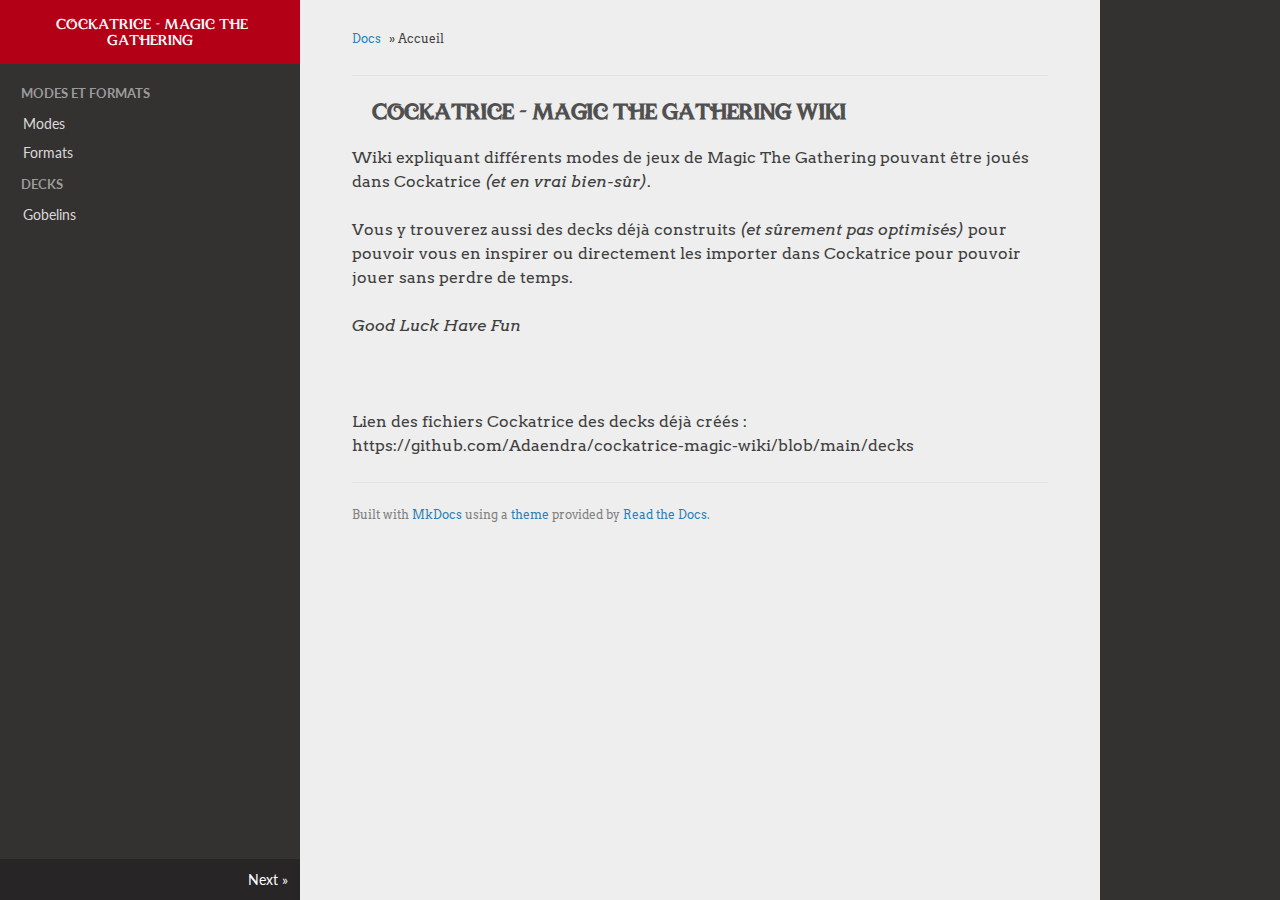
==== index.html @ 093a9f1b "Deployed bae38ba with MkDocs version: 1.1.2" ====
<!DOCTYPE html>
<!--[if IE 8]><html class="no-js lt-ie9" lang="en" > <![endif]-->
<!--[if gt IE 8]><!--> <html class="no-js" lang="en" > <!--<![endif]-->
<head>
  <meta charset="utf-8">
  <meta http-equiv="X-UA-Compatible" content="IE=edge">
  <meta name="viewport" content="width=device-width, initial-scale=1.0">
  <meta name="description" content="None">
  <meta name="author" content="Adaendra">
  
  <link rel="shortcut icon" href="img/favicon.ico">
  <title>Cockatrice - Magic The Gathering</title>
  <link href="https://fonts.googleapis.com/css2?family=Arvo:ital,wght@0,400;0,700;1,400;1,700&display=swap" rel="stylesheet">
  <link rel="stylesheet" href="https://fonts.googleapis.com/css?family=Lato:400,700|Roboto+Slab:400,700|Inconsolata:400,700" />

  <link rel="stylesheet" href="css/color_palette.css" />
  <link rel="stylesheet" href="css/fonts.css" />
  <link rel="stylesheet" href="css/theme.css" />
  <link rel="stylesheet" href="css/theme_extra.css" />
  <link rel="stylesheet" href="css/magic_theme.css" />
  <link rel="stylesheet" href="css/mtg-card.css" />
  
  <script>
    // Current page data
    var mkdocs_page_name = "Accueil";
    var mkdocs_page_input_path = "index.md";
    var mkdocs_page_url = null;
  </script>
  
  <script src="js/jquery-2.1.1.min.js" defer></script>
  <script src="js/modernizr-2.8.3.min.js" defer></script> 
  
</head>

<body class="wy-body-for-nav" role="document">

  <div class="wy-grid-for-nav">

    
    <nav data-toggle="wy-nav-shift" class="wy-nav-side stickynav">
    <div class="wy-side-scroll">
      <div class="wy-side-nav-search">
        <a href="." class="icon icon-home"> Cockatrice - Magic The Gathering</a>
      </div>

      <div class="wy-menu wy-menu-vertical" data-spy="affix" role="navigation" aria-label="main navigation">
                <p class="caption"><span class="caption-text">Modes et formats</span></p>
                <ul>
                    <li class="toctree-l1"><a class="reference internal" href="modes/">Modes</a>
                    </li>
                    <li class="toctree-l1"><a class="reference internal" href="formats/">Formats</a>
                    </li>
                </ul>
                <p class="caption"><span class="caption-text">Decks</span></p>
                <ul>
                    <li class="toctree-l1"><a class="reference internal" href="decks/gobelins/">Gobelins</a>
                    </li>
                </ul>
      </div>
    </div>
    </nav>

    <section data-toggle="wy-nav-shift" class="wy-nav-content-wrap">

      
      <nav class="wy-nav-top" role="navigation" aria-label="top navigation">
        <i data-toggle="wy-nav-top" class="fa fa-bars"></i>
        <a href=".">Cockatrice - Magic The Gathering</a>
      </nav>

      
      <div class="wy-nav-content">
        <div class="rst-content">
          <div class="navigation-bar" role="navigation" aria-label="breadcrumbs navigation">
  <ul class="wy-breadcrumbs">
    <li><a href=".">Docs</a> &raquo;</li>
    
      
    
    <li>Accueil</li>
    <li class="wy-breadcrumbs-aside">
      
    </li>
  </ul>
  
  <hr/>
</div>
          <div role="main">
            <div class="section" id="content-section-js">
              
                <script>

                  var l = `<h1 id="cockatrice-magic-the-gathering-wiki">Cockatrice - Magic The Gathering Wiki</h1>
<h2 id="cockatrice-magic-the-gathering-wiki_1">Cockatrice - Magic The Gathering Wiki</h2>
<p>Wiki expliquant différents modes de jeux de Magic The Gathering pouvant être joués 
 dans Cockatrice <em>(et en vrai bien-sûr)</em>.</p>
<p>Vous y trouverez aussi des decks déjà construits <em>(et sûrement pas optimisés)</em> pour 
 pouvoir vous en inspirer ou directement les importer dans Cockatrice pour pouvoir jouer 
 sans perdre de temps. </p>
<p><em>Good Luck Have Fun</em></p>
<p><br/></p>
<p>Lien des fichiers Cockatrice des decks déjà créés : https://github.com/Adaendra/cockatrice-magic-wiki/blob/main/decks</p>`.split('\n')
                  var jsonCard = false;
                  for(var i=0; i<l.length; i++) {
                    if (l[i] == '<blockquote>') {
                      jsonCard = true;
                    }
                    if (l[i] == '</blockquote>') {
                      jsonCard = false;
                    }
                    if (jsonCard) {
                      var newL = l[i].substr(3, l[i].length-3-4)
                      if (newL.startsWith('{') && newL.endsWith('}')) {
                        var jsonL = JSON.parse(newL);
                        l[i] = "";
                        if (jsonL.link != null && jsonL.link != undefined) {
                          l[i] = l[i] + "<a class='a-card' href='" + jsonL.link + "'>"
                        }

                        l[i] = l[i] + "<div class='mtg-card card-" + jsonL.color + "'>"

                        l[i] = l[i] + "<div class='mtg-card-top'>"
                        l[i] = l[i] + "<div class='mtg-card-quantity' title='Quantité'>" + jsonL.quantity + "</div>"
                        l[i] = l[i] + "<div class='mtg-card-titre' title='Nom de la carte'>" + jsonL.name + "</div>"
                        if (jsonL.mana != null && jsonL.mana != undefined) {
                          l[i] = l[i] + "<div class='mtg-card-mana' title='Mana'>"
                          for (var j = 0; j < jsonL.mana.length; j++) {
                            if (jsonL.mana[j].color == '') {
                              l[i] = l[i] + "<div class='mana-circle mana-any'>" + jsonL.mana[j].value + "</div>";
                            } else {
                              for (var k = 0; k < parseInt(jsonL.mana[j].value); k++) {
                                l[i] = l[i] + "<div class='mana-circle mana-" + jsonL.mana[j].color + "'></div>";
                              }
                            }
                          }
                          l[i] = l[i] + "</div>" // End Mana
                        }
                        l[i] = l[i] + "</div>" // End Top

                        l[i] = l[i] + "</div>"
                        if (jsonL.link != null && jsonL.link != undefined) {
                          l[i] = l[i] + "</a>"
                        }

                      }
                    }
                  }
                  var l2 = "";
                  for(var i=0; i<l.length; i++) {
                    if (l[i+1] != null && l[i+1] != undefined) {
                      l2 = l2 + l[i + 1]
                    }
                  }

                  document.getElementById('content-section-js').innerHTML = l2;
                </script>
                <!-- <h1 id="cockatrice-magic-the-gathering-wiki">Cockatrice - Magic The Gathering Wiki</h1>
<h2 id="cockatrice-magic-the-gathering-wiki_1">Cockatrice - Magic The Gathering Wiki</h2>
<p>Wiki expliquant différents modes de jeux de Magic The Gathering pouvant être joués 
 dans Cockatrice <em>(et en vrai bien-sûr)</em>.</p>
<p>Vous y trouverez aussi des decks déjà construits <em>(et sûrement pas optimisés)</em> pour 
 pouvoir vous en inspirer ou directement les importer dans Cockatrice pour pouvoir jouer 
 sans perdre de temps. </p>
<p><em>Good Luck Have Fun</em></p>
<p><br/></p>
<p>Lien des fichiers Cockatrice des decks déjà créés : https://github.com/Adaendra/cockatrice-magic-wiki/blob/main/decks</p> -->
              
            </div>
          </div>
          <footer>
  

  <hr/>

  <div role="contentinfo">
    <!-- Copyright etc -->
    
  </div>

  Built with <a href="https://www.mkdocs.org/">MkDocs</a> using a <a href="https://github.com/snide/sphinx_rtd_theme">theme</a> provided by <a href="https://readthedocs.org">Read the Docs</a>.
</footer>
      
        </div>
      </div>

    </section>

  </div>

  <div class="rst-versions" role="note" aria-label="versions">
    <span class="rst-current-version" data-toggle="rst-current-version">
      
      
      
        <span style="margin-left: 15px"><a href="modes/" style="color: #fcfcfc">Next &raquo;</a></span>
      
    </span>
</div>
    <script>var base_url = '.';</script>
    <script src="js/theme.js" defer></script>
      <script src="search/main.js" defer></script>
    <script defer>
        window.onload = function () {
            SphinxRtdTheme.Navigation.enable(false);
        };
    </script>

</body>
</html>

<!--
MkDocs version : 1.1.2
Build Date UTC : 2020-11-01 02:14:39.667144+00:00
-->
---- css/color_palette.css ----
:root {
    --black_mana: #343131;
    --black_mana-rgb: 52, 49, 49;
    --blue_mana: #3885d9;
    --blue_mana-rgb: 56, 133, 217;
    --green_mana: #00734b;
    --green_mana-rgb: 0, 115, 75;
    --red_mana: #b40017;
    --red_mana-rgb: 180, 0, 23;
    --white_mana: #f0eed1;
    --white_mana-rgb: 240, 238, 209;
    --colorless_mana: #bbbbbb;
    --colorless_mana-rgb: 187, 187, 187;
}
---- css/fonts.css ----
@font-face {
    font-family: 'MagicTheGathering';
    src: url("../fonts/magicthegathering/MAGIC.ttf") format("truetype");
    font-weight: normal;
    font-style: normal
}

@font-face {
    font-family: 'WizardWorldFont';
    src: url("../fonts/wizard-world-font/WizardWorldSimplified.ttf") format("truetype");
    font-weight: normal;
    font-style: normal
}
---- css/theme.css ----
/*
 * This file is copied from the upstream ReadTheDocs Sphinx
 * theme. To aid upgradability this file should *not* be edited.
 * modifications we need should be included in theme_extra.css.
 *
 * https://github.com/rtfd/sphinx_rtd_theme
 */

/* sphinx_rtd_theme version 0.4.1 | MIT license */
/* Built 20180727 10:07 */
* {
    -webkit-box-sizing: border-box;
    -moz-box-sizing: border-box;
    box-sizing: border-box
}

article, aside, details, figcaption, figure, footer, header, hgroup, nav, section {
    display: block
}

audio, canvas, video {
    display: inline-block;
    *display: inline;
    *zoom: 1
}

audio:not([controls]) {
    display: none
}

[hidden] {
    display: none
}

* {
    -webkit-box-sizing: border-box;
    -moz-box-sizing: border-box;
    box-sizing: border-box
}

html {
    font-size: 100%;
    -webkit-text-size-adjust: 100%;
    -ms-text-size-adjust: 100%
}

body {
    margin: 0
}

a:hover, a:active {
    outline: 0
}

abbr[title] {
    border-bottom: 1px dotted
}

b, strong {
    font-weight: bold
}

blockquote {
    margin: 0
}

dfn {
    font-style: italic
}

ins {
    background: #ff9;
    color: #000;
    text-decoration: none
}

mark {
    background: #ff0;
    color: #000;
    font-style: italic;
    font-weight: bold
}

pre, code, .rst-content tt, .rst-content code, kbd, samp {
    font-family: monospace, serif;
    _font-family: "courier new", monospace;
    font-size: 1em
}

pre {
    white-space: pre
}

q {
    quotes: none
}

q:before, q:after {
    content: "";
    content: none
}

small {
    font-size: 85%
}

sub, sup {
    font-size: 75%;
    line-height: 0;
    position: relative;
    vertical-align: baseline
}

sup {
    top: -0.5em
}

sub {
    bottom: -0.25em
}

ul, ol, dl {
    margin: 0;
    padding: 0;
    list-style: none;
    list-style-image: none
}

li {
    list-style: none
}

dd {
    margin: 0
}

img {
    border: 0;
    -ms-interpolation-mode: bicubic;
    vertical-align: middle;
    max-width: 100%
}

svg:not(:root) {
    overflow: hidden
}

figure {
    margin: 0
}

form {
    margin: 0
}

fieldset {
    border: 0;
    margin: 0;
    padding: 0
}

label {
    cursor: pointer
}

legend {
    border: 0;
    *margin-left: -7px;
    padding: 0;
    white-space: normal
}

button, input, select, textarea {
    font-size: 100%;
    margin: 0;
    vertical-align: baseline;
    *vertical-align: middle
}

button, input {
    line-height: normal
}

button, input[type="button"], input[type="reset"], input[type="submit"] {
    cursor: pointer;
    -webkit-appearance: button;
    *overflow: visible
}

button[disabled], input[disabled] {
    cursor: default
}

input[type="checkbox"], input[type="radio"] {
    box-sizing: border-box;
    padding: 0;
    *width: 13px;
    *height: 13px
}

input[type="search"] {
    -webkit-appearance: textfield;
    -moz-box-sizing: content-box;
    -webkit-box-sizing: content-box;
    box-sizing: content-box
}

input[type="search"]::-webkit-search-decoration, input[type="search"]::-webkit-search-cancel-button {
    -webkit-appearance: none
}

button::-moz-focus-inner, input::-moz-focus-inner {
    border: 0;
    padding: 0
}

textarea {
    overflow: auto;
    vertical-align: top;
    resize: vertical
}

table {
    border-collapse: collapse;
    border-spacing: 0
}

td {
    vertical-align: top
}

.chromeframe {
    margin: .2em 0;
    background: #ccc;
    color: #000;
    padding: .2em 0
}

.ir {
    display: block;
    border: 0;
    text-indent: -999em;
    overflow: hidden;
    background-color: transparent;
    background-repeat: no-repeat;
    text-align: left;
    direction: ltr;
    *line-height: 0
}

.ir br {
    display: none
}

.hidden {
    display: none !important;
    visibility: hidden
}

.visuallyhidden {
    border: 0;
    clip: rect(0 0 0 0);
    height: 1px;
    margin: -1px;
    overflow: hidden;
    padding: 0;
    position: absolute;
    width: 1px
}

.visuallyhidden.focusable:active, .visuallyhidden.focusable:focus {
    clip: auto;
    height: auto;
    margin: 0;
    overflow: visible;
    position: static;
    width: auto
}

.invisible {
    visibility: hidden
}

.relative {
    position: relative
}

big, small {
    font-size: 100%
}

@media print {
    html, body, section {
        background: none !important
    }

    * {
        box-shadow: none !important;
        text-shadow: none !important;
        filter: none !important;
        -ms-filter: none !important
    }

    a, a:visited {
        text-decoration: underline
    }

    .ir a:after, a[href^="javascript:"]:after, a[href^="#"]:after {
        content: ""
    }

    pre, blockquote {
        page-break-inside: avoid
    }

    thead {
        display: table-header-group
    }

    tr, img {
        page-break-inside: avoid
    }

    img {
        max-width: 100% !important
    }

    @page {
        margin: .5cm
    }

    p, h2, .rst-content .toctree-wrapper p.caption, h3 {
        orphans: 3;
        widows: 3
    }

    h2, .rst-content .toctree-wrapper p.caption, h3 {
        page-break-after: avoid
    }
}

.fa:before, .wy-menu-vertical li span.toctree-expand:before, .wy-menu-vertical li.on a span.toctree-expand:before, .wy-menu-vertical li.current > a span.toctree-expand:before, .rst-content .admonition-title:before, .rst-content h1 .headerlink:before, .rst-content h2 .headerlink:before, .rst-content h3 .headerlink:before, .rst-content h4 .headerlink:before, .rst-content h5 .headerlink:before, .rst-content h6 .headerlink:before, .rst-content dl dt .headerlink:before, .rst-content p.caption .headerlink:before, .rst-content table > caption .headerlink:before, .rst-content tt.download span:first-child:before, .rst-content code.download span:first-child:before, .icon:before, .wy-dropdown .caret:before, .wy-inline-validate.wy-inline-validate-success .wy-input-context:before, .wy-inline-validate.wy-inline-validate-danger .wy-input-context:before, .wy-inline-validate.wy-inline-validate-warning .wy-input-context:before, .wy-inline-validate.wy-inline-validate-info .wy-input-context:before, .wy-alert, .rst-content .note, .rst-content .attention, .rst-content .caution, .rst-content .danger, .rst-content .error, .rst-content .hint, .rst-content .important, .rst-content .tip, .rst-content .warning, .rst-content .seealso, .rst-content .admonition-todo, .rst-content .admonition, .btn, input[type="text"], input[type="password"], input[type="email"], input[type="url"], input[type="date"], input[type="month"], input[type="time"], input[type="datetime"], input[type="datetime-local"], input[type="week"], input[type="number"], input[type="search"], input[type="tel"], input[type="color"], select, textarea, .wy-menu-vertical li.on a, .wy-menu-vertical li.current > a, .wy-side-nav-search > a, .wy-side-nav-search .wy-dropdown > a, .wy-nav-top a {
    -webkit-font-smoothing: antialiased
}

.clearfix {
    *zoom: 1
}

.clearfix:before, .clearfix:after {
    display: table;
    content: ""
}

.clearfix:after {
    clear: both
}

/*!
  *  Font Awesome 4.7.0 by @davegandy - http://fontawesome.io - @fontawesome
  *  License - http://fontawesome.io/license (Font: SIL OFL 1.1, CSS: MIT License)
  */
@font-face {
    font-family: 'FontAwesome';
    src: url("../fonts/fontawesome-webfont.eot?v=4.7.0");
    src: url("../fonts/fontawesome-webfont.eot?#iefix&v=4.7.0") format("embedded-opentype"), url("../fonts/fontawesome-webfont.woff2?v=4.7.0") format("woff2"), url("../fonts/fontawesome-webfont.woff?v=4.7.0") format("woff"), url("../fonts/fontawesome-webfont.ttf?v=4.7.0") format("truetype"), url("../fonts/fontawesome-webfont.svg?v=4.7.0#fontawesomeregular") format("svg");
    font-weight: normal;
    font-style: normal
}

.fa, .wy-menu-vertical li span.toctree-expand, .wy-menu-vertical li.on a span.toctree-expand, .wy-menu-vertical li.current > a span.toctree-expand, .rst-content .admonition-title, .rst-content h1 .headerlink, .rst-content h2 .headerlink, .rst-content h3 .headerlink, .rst-content h4 .headerlink, .rst-content h5 .headerlink, .rst-content h6 .headerlink, .rst-content dl dt .headerlink, .rst-content p.caption .headerlink, .rst-content table > caption .headerlink, .rst-content tt.download span:first-child, .rst-content code.download span:first-child, .icon {
    display: inline-block;
    font: normal normal normal 14px/1 FontAwesome;
    font-size: inherit;
    text-rendering: auto;
    -webkit-font-smoothing: antialiased;
    -moz-osx-font-smoothing: grayscale
}

.fa-lg {
    font-size: 1.3333333333em;
    line-height: .75em;
    vertical-align: -15%
}

.fa-2x {
    font-size: 2em
}

.fa-3x {
    font-size: 3em
}

.fa-4x {
    font-size: 4em
}

.fa-5x {
    font-size: 5em
}

.fa-fw {
    width: 1.2857142857em;
    text-align: center
}

.fa-ul {
    padding-left: 0;
    margin-left: 2.1428571429em;
    list-style-type: none
}

.fa-ul > li {
    position: relative
}

.fa-li {
    position: absolute;
    left: -2.1428571429em;
    width: 2.1428571429em;
    top: .1428571429em;
    text-align: center
}

.fa-li.fa-lg {
    left: -1.8571428571em
}

.fa-border {
    padding: .2em .25em .15em;
    border: solid 0.08em #eee;
    border-radius: .1em
}

.fa-pull-left {
    float: left
}

.fa-pull-right {
    float: right
}

.fa.fa-pull-left, .wy-menu-vertical li span.fa-pull-left.toctree-expand, .wy-menu-vertical li.on a span.fa-pull-left.toctree-expand, .wy-menu-vertical li.current > a span.fa-pull-left.toctree-expand, .rst-content .fa-pull-left.admonition-title, .rst-content h1 .fa-pull-left.headerlink, .rst-content h2 .fa-pull-left.headerlink, .rst-content h3 .fa-pull-left.headerlink, .rst-content h4 .fa-pull-left.headerlink, .rst-content h5 .fa-pull-left.headerlink, .rst-content h6 .fa-pull-left.headerlink, .rst-content dl dt .fa-pull-left.headerlink, .rst-content p.caption .fa-pull-left.headerlink, .rst-content table > caption .fa-pull-left.headerlink, .rst-content tt.download span.fa-pull-left:first-child, .rst-content code.download span.fa-pull-left:first-child, .fa-pull-left.icon {
    margin-right: .3em
}

.fa.fa-pull-right, .wy-menu-vertical li span.fa-pull-right.toctree-expand, .wy-menu-vertical li.on a span.fa-pull-right.toctree-expand, .wy-menu-vertical li.current > a span.fa-pull-right.toctree-expand, .rst-content .fa-pull-right.admonition-title, .rst-content h1 .fa-pull-right.headerlink, .rst-content h2 .fa-pull-right.headerlink, .rst-content h3 .fa-pull-right.headerlink, .rst-content h4 .fa-pull-right.headerlink, .rst-content h5 .fa-pull-right.headerlink, .rst-content h6 .fa-pull-right.headerlink, .rst-content dl dt .fa-pull-right.headerlink, .rst-content p.caption .fa-pull-right.headerlink, .rst-content table > caption .fa-pull-right.headerlink, .rst-content tt.download span.fa-pull-right:first-child, .rst-content code.download span.fa-pull-right:first-child, .fa-pull-right.icon {
    margin-left: .3em
}

.pull-right {
    float: right
}

.pull-left {
    float: left
}

.fa.pull-left, .wy-menu-vertical li span.pull-left.toctree-expand, .wy-menu-vertical li.on a span.pull-left.toctree-expand, .wy-menu-vertical li.current > a span.pull-left.toctree-expand, .rst-content .pull-left.admonition-title, .rst-content h1 .pull-left.headerlink, .rst-content h2 .pull-left.headerlink, .rst-content h3 .pull-left.headerlink, .rst-content h4 .pull-left.headerlink, .rst-content h5 .pull-left.headerlink, .rst-content h6 .pull-left.headerlink, .rst-content dl dt .pull-left.headerlink, .rst-content p.caption .pull-left.headerlink, .rst-content table > caption .pull-left.headerlink, .rst-content tt.download span.pull-left:first-child, .rst-content code.download span.pull-left:first-child, .pull-left.icon {
    margin-right: .3em
}

.fa.pull-right, .wy-menu-vertical li span.pull-right.toctree-expand, .wy-menu-vertical li.on a span.pull-right.toctree-expand, .wy-menu-vertical li.current > a span.pull-right.toctree-expand, .rst-content .pull-right.admonition-title, .rst-content h1 .pull-right.headerlink, .rst-content h2 .pull-right.headerlink, .rst-content h3 .pull-right.headerlink, .rst-content h4 .pull-right.headerlink, .rst-content h5 .pull-right.headerlink, .rst-content h6 .pull-right.headerlink, .rst-content dl dt .pull-right.headerlink, .rst-content p.caption .pull-right.headerlink, .rst-content table > caption .pull-right.headerlink, .rst-content tt.download span.pull-right:first-child, .rst-content code.download span.pull-right:first-child, .pull-right.icon {
    margin-left: .3em
}

.fa-spin {
    -webkit-animation: fa-spin 2s infinite linear;
    animation: fa-spin 2s infinite linear
}

.fa-pulse {
    -webkit-animation: fa-spin 1s infinite steps(8);
    animation: fa-spin 1s infinite steps(8)
}

@-webkit-keyframes fa-spin {
    0% {
        -webkit-transform: rotate(0deg);
        transform: rotate(0deg)
    }
    100% {
        -webkit-transform: rotate(359deg);
        transform: rotate(359deg)
    }
}

@keyframes fa-spin {
    0% {
        -webkit-transform: rotate(0deg);
        transform: rotate(0deg)
    }
    100% {
        -webkit-transform: rotate(359deg);
        transform: rotate(359deg)
    }
}

.fa-rotate-90 {
    -ms-filter: "progid:DXImageTransform.Microsoft.BasicImage(rotation=1)";
    -webkit-transform: rotate(90deg);
    -ms-transform: rotate(90deg);
    transform: rotate(90deg)
}

.fa-rotate-180 {
    -ms-filter: "progid:DXImageTransform.Microsoft.BasicImage(rotation=2)";
    -webkit-transform: rotate(180deg);
    -ms-transform: rotate(180deg);
    transform: rotate(180deg)
}

.fa-rotate-270 {
    -ms-filter: "progid:DXImageTransform.Microsoft.BasicImage(rotation=3)";
    -webkit-transform: rotate(270deg);
    -ms-transform: rotate(270deg);
    transform: rotate(270deg)
}

.fa-flip-horizontal {
    -ms-filter: "progid:DXImageTransform.Microsoft.BasicImage(rotation=0, mirror=1)";
    -webkit-transform: scale(-1, 1);
    -ms-transform: scale(-1, 1);
    transform: scale(-1, 1)
}

.fa-flip-vertical {
    -ms-filter: "progid:DXImageTransform.Microsoft.BasicImage(rotation=2, mirror=1)";
    -webkit-transform: scale(1, -1);
    -ms-transform: scale(1, -1);
    transform: scale(1, -1)
}

:root .fa-rotate-90, :root .fa-rotate-180, :root .fa-rotate-270, :root .fa-flip-horizontal, :root .fa-flip-vertical {
    filter: none
}

.fa-stack {
    position: relative;
    display: inline-block;
    width: 2em;
    height: 2em;
    line-height: 2em;
    vertical-align: middle
}

.fa-stack-1x, .fa-stack-2x {
    position: absolute;
    left: 0;
    width: 100%;
    text-align: center
}

.fa-stack-1x {
    line-height: inherit
}

.fa-stack-2x {
    font-size: 2em
}

.fa-inverse {
    color: #fff
}

.fa-glass:before {
    content: ""
}

.fa-music:before {
    content: ""
}

.fa-search:before, .icon-search:before {
    content: ""
}

.fa-envelope-o:before {
    content: ""
}

.fa-heart:before {
    content: ""
}

.fa-star:before {
    content: ""
}

.fa-star-o:before {
    content: ""
}

.fa-user:before {
    content: ""
}

.fa-film:before {
    content: ""
}

.fa-th-large:before {
    content: ""
}

.fa-th:before {
    content: ""
}

.fa-th-list:before {
    content: ""
}

.fa-check:before {
    content: ""
}

.fa-remove:before, .fa-close:before, .fa-times:before {
    content: ""
}

.fa-search-plus:before {
    content: ""
}

.fa-search-minus:before {
    content: ""
}

.fa-power-off:before {
    content: ""
}

.fa-signal:before {
    content: ""
}

.fa-gear:before, .fa-cog:before {
    content: ""
}

.fa-trash-o:before {
    content: ""
}

.fa-home:before, .icon-home:before {
    content: ""
}

.fa-file-o:before {
    content: ""
}

.fa-clock-o:before {
    content: ""
}

.fa-road:before {
    content: ""
}

.fa-download:before, .rst-content tt.download span:first-child:before, .rst-content code.download span:first-child:before {
    content: ""
}

.fa-arrow-circle-o-down:before {
    content: ""
}

.fa-arrow-circle-o-up:before {
    content: ""
}

.fa-inbox:before {
    content: ""
}

.fa-play-circle-o:before {
    content: ""
}

.fa-rotate-right:before, .fa-repeat:before {
    content: ""
}

.fa-refresh:before {
    content: ""
}

.fa-list-alt:before {
    content: ""
}

.fa-lock:before {
    content: ""
}

.fa-flag:before {
    content: ""
}

.fa-headphones:before {
    content: ""
}

.fa-volume-off:before {
    content: ""
}

.fa-volume-down:before {
    content: ""
}

.fa-volume-up:before {
    content: ""
}

.fa-qrcode:before {
    content: ""
}

.fa-barcode:before {
    content: ""
}

.fa-tag:before {
    content: ""
}

.fa-tags:before {
    content: ""
}

.fa-book:before, .icon-book:before {
    content: ""
}

.fa-bookmark:before {
    content: ""
}

.fa-print:before {
    content: ""
}

.fa-camera:before {
    content: ""
}

.fa-font:before {
    content: ""
}

.fa-bold:before {
    content: ""
}

.fa-italic:before {
    content: ""
}

.fa-text-height:before {
    content: ""
}

.fa-text-width:before {
    content: ""
}

.fa-align-left:before {
    content: ""
}

.fa-align-center:before {
    content: ""
}

.fa-align-right:before {
    content: ""
}

.fa-align-justify:before {
    content: ""
}

.fa-list:before {
    content: ""
}

.fa-dedent:before, .fa-outdent:before {
    content: ""
}

.fa-indent:before {
    content: ""
}

.fa-video-camera:before {
    content: ""
}

.fa-photo:before, .fa-image:before, .fa-picture-o:before {
    content: ""
}

.fa-pencil:before {
    content: ""
}

.fa-map-marker:before {
    content: ""
}

.fa-adjust:before {
    content: ""
}

.fa-tint:before {
    content: ""
}

.fa-edit:before, .fa-pencil-square-o:before {
    content: ""
}

.fa-share-square-o:before {
    content: ""
}

.fa-check-square-o:before {
    content: ""
}

.fa-arrows:before {
    content: ""
}

.fa-step-backward:before {
    content: ""
}

.fa-fast-backward:before {
    content: ""
}

.fa-backward:before {
    content: ""
}

.fa-play:before {
    content: ""
}

.fa-pause:before {
    content: ""
}

.fa-stop:before {
    content: ""
}

.fa-forward:before {
    content: ""
}

.fa-fast-forward:before {
    content: ""
}

.fa-step-forward:before {
    content: ""
}

.fa-eject:before {
    content: ""
}

.fa-chevron-left:before {
    content: ""
}

.fa-chevron-right:before {
    content: ""
}

.fa-plus-circle:before {
    content: ""
}

.fa-minus-circle:before {
    content: ""
}

.fa-times-circle:before, .wy-inline-validate.wy-inline-validate-danger .wy-input-context:before {
    content: ""
}

.fa-check-circle:before, .wy-inline-validate.wy-inline-validate-success .wy-input-context:before {
    content: ""
}

.fa-question-circle:before {
    content: ""
}

.fa-info-circle:before {
    content: ""
}

.fa-crosshairs:before {
    content: ""
}

.fa-times-circle-o:before {
    content: ""
}

.fa-check-circle-o:before {
    content: ""
}

.fa-ban:before {
    content: ""
}

.fa-arrow-left:before {
    content: ""
}

.fa-arrow-right:before {
    content: ""
}

.fa-arrow-up:before {
    content: ""
}

.fa-arrow-down:before {
    content: ""
}

.fa-mail-forward:before, .fa-share:before {
    content: ""
}

.fa-expand:before {
    content: ""
}

.fa-compress:before {
    content: ""
}

.fa-plus:before {
    content: ""
}

.fa-minus:before {
    content: ""
}

.fa-asterisk:before {
    content: ""
}

.fa-exclamation-circle:before, .wy-inline-validate.wy-inline-validate-warning .wy-input-context:before, .wy-inline-validate.wy-inline-validate-info .wy-input-context:before, .rst-content .admonition-title:before {
    content: ""
}

.fa-gift:before {
    content: ""
}

.fa-leaf:before {
    content: ""
}

.fa-fire:before, .icon-fire:before {
    content: ""
}

.fa-eye:before {
    content: ""
}

.fa-eye-slash:before {
    content: ""
}

.fa-warning:before, .fa-exclamation-triangle:before {
    content: ""
}

.fa-plane:before {
    content: ""
}

.fa-calendar:before {
    content: ""
}

.fa-random:before {
    content: ""
}

.fa-comment:before {
    content: ""
}

.fa-magnet:before {
    content: ""
}

.fa-chevron-up:before {
    content: ""
}

.fa-chevron-down:before {
    content: ""
}

.fa-retweet:before {
    content: ""
}

.fa-shopping-cart:before {
    content: ""
}

.fa-folder:before {
    content: ""
}

.fa-folder-open:before {
    content: ""
}

.fa-arrows-v:before {
    content: ""
}

.fa-arrows-h:before {
    content: ""
}

.fa-bar-chart-o:before, .fa-bar-chart:before {
    content: ""
}

.fa-twitter-square:before {
    content: ""
}

.fa-facebook-square:before {
    content: ""
}

.fa-camera-retro:before {
    content: ""
}

.fa-key:before {
    content: ""
}

.fa-gears:before, .fa-cogs:before {
    content: ""
}

.fa-comments:before {
    content: ""
}

.fa-thumbs-o-up:before {
    content: ""
}

.fa-thumbs-o-down:before {
    content: ""
}

.fa-star-half:before {
    content: ""
}

.fa-heart-o:before {
    content: ""
}

.fa-sign-out:before {
    content: ""
}

.fa-linkedin-square:before {
    content: ""
}

.fa-thumb-tack:before {
    content: ""
}

.fa-external-link:before {
    content: ""
}

.fa-sign-in:before {
    content: ""
}

.fa-trophy:before {
    content: ""
}

.fa-github-square:before {
    content: ""
}

.fa-upload:before {
    content: ""
}

.fa-lemon-o:before {
    content: ""
}

.fa-phone:before {
    content: ""
}

.fa-square-o:before {
    content: ""
}

.fa-bookmark-o:before {
    content: ""
}

.fa-phone-square:before {
    content: ""
}

.fa-twitter:before {
    content: ""
}

.fa-facebook-f:before, .fa-facebook:before {
    content: ""
}

.fa-github:before, .icon-github:before {
    content: ""
}

.fa-unlock:before {
    content: ""
}

.fa-credit-card:before {
    content: ""
}

.fa-feed:before, .fa-rss:before {
    content: ""
}

.fa-hdd-o:before {
    content: ""
}

.fa-bullhorn:before {
    content: ""
}

.fa-bell:before {
    content: ""
}

.fa-certificate:before {
    content: ""
}

.fa-hand-o-right:before {
    content: ""
}

.fa-hand-o-left:before {
    content: ""
}

.fa-hand-o-up:before {
    content: ""
}

.fa-hand-o-down:before {
    content: ""
}

.fa-arrow-circle-left:before, .icon-circle-arrow-left:before {
    content: ""
}

.fa-arrow-circle-right:before, .icon-circle-arrow-right:before {
    content: ""
}

.fa-arrow-circle-up:before {
    content: ""
}

.fa-arrow-circle-down:before {
    content: ""
}

.fa-globe:before {
    content: ""
}

.fa-wrench:before {
    content: ""
}

.fa-tasks:before {
    content: ""
}

.fa-filter:before {
    content: ""
}

.fa-briefcase:before {
    content: ""
}

.fa-arrows-alt:before {
    content: ""
}

.fa-group:before, .fa-users:before {
    content: ""
}

.fa-chain:before, .fa-link:before, .icon-link:before {
    content: ""
}

.fa-cloud:before {
    content: ""
}

.fa-flask:before {
    content: ""
}

.fa-cut:before, .fa-scissors:before {
    content: ""
}

.fa-copy:before, .fa-files-o:before {
    content: ""
}

.fa-paperclip:before {
    content: ""
}

.fa-save:before, .fa-floppy-o:before {
    content: ""
}

.fa-square:before {
    content: ""
}

.fa-navicon:before, .fa-reorder:before, .fa-bars:before {
    content: ""
}

.fa-list-ul:before {
    content: ""
}

.fa-list-ol:before {
    content: ""
}

.fa-strikethrough:before {
    content: ""
}

.fa-underline:before {
    content: ""
}

.fa-table:before {
    content: ""
}

.fa-magic:before {
    content: ""
}

.fa-truck:before {
    content: ""
}

.fa-pinterest:before {
    content: ""
}

.fa-pinterest-square:before {
    content: ""
}

.fa-google-plus-square:before {
    content: ""
}

.fa-google-plus:before {
    content: ""
}

.fa-money:before {
    content: ""
}

.fa-caret-down:before, .wy-dropdown .caret:before, .icon-caret-down:before {
    content: ""
}

.fa-caret-up:before {
    content: ""
}

.fa-caret-left:before {
    content: ""
}

.fa-caret-right:before {
    content: ""
}

.fa-columns:before {
    content: ""
}

.fa-unsorted:before, .fa-sort:before {
    content: ""
}

.fa-sort-down:before, .fa-sort-desc:before {
    content: ""
}

.fa-sort-up:before, .fa-sort-asc:before {
    content: ""
}

.fa-envelope:before {
    content: ""
}

.fa-linkedin:before {
    content: ""
}

.fa-rotate-left:before, .fa-undo:before {
    content: ""
}

.fa-legal:before, .fa-gavel:before {
    content: ""
}

.fa-dashboard:before, .fa-tachometer:before {
    content: ""
}

.fa-comment-o:before {
    content: ""
}

.fa-comments-o:before {
    content: ""
}

.fa-flash:before, .fa-bolt:before {
    content: ""
}

.fa-sitemap:before {
    content: ""
}

.fa-umbrella:before {
    content: ""
}

.fa-paste:before, .fa-clipboard:before {
    content: ""
}

.fa-lightbulb-o:before {
    content: ""
}

.fa-exchange:before {
    content: ""
}

.fa-cloud-download:before {
    content: ""
}

.fa-cloud-upload:before {
    content: ""
}

.fa-user-md:before {
    content: ""
}

.fa-stethoscope:before {
    content: ""
}

.fa-suitcase:before {
    content: ""
}

.fa-bell-o:before {
    content: ""
}

.fa-coffee:before {
    content: ""
}

.fa-cutlery:before {
    content: ""
}

.fa-file-text-o:before {
    content: ""
}

.fa-building-o:before {
    content: ""
}

.fa-hospital-o:before {
    content: ""
}

.fa-ambulance:before {
    content: ""
}

.fa-medkit:before {
    content: ""
}

.fa-fighter-jet:before {
    content: ""
}

.fa-beer:before {
    content: ""
}

.fa-h-square:before {
    content: ""
}

.fa-plus-square:before {
    content: ""
}

.fa-angle-double-left:before {
    content: ""
}

.fa-angle-double-right:before {
    content: ""
}

.fa-angle-double-up:before {
    content: ""
}

.fa-angle-double-down:before {
    content: ""
}

.fa-angle-left:before {
    content: ""
}

.fa-angle-right:before {
    content: ""
}

.fa-angle-up:before {
    content: ""
}

.fa-angle-down:before {
    content: ""
}

.fa-desktop:before {
    content: ""
}

.fa-laptop:before {
    content: ""
}

.fa-tablet:before {
    content: ""
}

.fa-mobile-phone:before, .fa-mobile:before {
    content: ""
}

.fa-circle-o:before {
    content: ""
}

.fa-quote-left:before {
    content: ""
}

.fa-quote-right:before {
    content: ""
}

.fa-spinner:before {
    content: ""
}

.fa-circle:before {
    content: ""
}

.fa-mail-reply:before, .fa-reply:before {
    content: ""
}

.fa-github-alt:before {
    content: ""
}

.fa-folder-o:before {
    content: ""
}

.fa-folder-open-o:before {
    content: ""
}

.fa-smile-o:before {
    content: ""
}

.fa-frown-o:before {
    content: ""
}

.fa-meh-o:before {
    content: ""
}

.fa-gamepad:before {
    content: ""
}

.fa-keyboard-o:before {
    content: ""
}

.fa-flag-o:before {
    content: ""
}

.fa-flag-checkered:before {
    content: ""
}

.fa-terminal:before {
    content: ""
}

.fa-code:before {
    content: ""
}

.fa-mail-reply-all:before, .fa-reply-all:before {
    content: ""
}

.fa-star-half-empty:before, .fa-star-half-full:before, .fa-star-half-o:before {
    content: ""
}

.fa-location-arrow:before {
    content: ""
}

.fa-crop:before {
    content: ""
}

.fa-code-fork:before {
    content: ""
}

.fa-unlink:before, .fa-chain-broken:before {
    content: ""
}

.fa-question:before {
    content: ""
}

.fa-info:before {
    content: ""
}

.fa-exclamation:before {
    content: ""
}

.fa-superscript:before {
    content: ""
}

.fa-subscript:before {
    content: ""
}

.fa-eraser:before {
    content: ""
}

.fa-puzzle-piece:before {
    content: ""
}

.fa-microphone:before {
    content: ""
}

.fa-microphone-slash:before {
    content: ""
}

.fa-shield:before {
    content: ""
}

.fa-calendar-o:before {
    content: ""
}

.fa-fire-extinguisher:before {
    content: ""
}

.fa-rocket:before {
    content: ""
}

.fa-maxcdn:before {
    content: ""
}

.fa-chevron-circle-left:before {
    content: ""
}

.fa-chevron-circle-right:before {
    content: ""
}

.fa-chevron-circle-up:before {
    content: ""
}

.fa-chevron-circle-down:before {
    content: ""
}

.fa-html5:before {
    content: ""
}

.fa-css3:before {
    content: ""
}

.fa-anchor:before {
    content: ""
}

.fa-unlock-alt:before {
    content: ""
}

.fa-bullseye:before {
    content: ""
}

.fa-ellipsis-h:before {
    content: ""
}

.fa-ellipsis-v:before {
    content: ""
}

.fa-rss-square:before {
    content: ""
}

.fa-play-circle:before {
    content: ""
}

.fa-ticket:before {
    content: ""
}

.fa-minus-square:before {
    content: ""
}

.fa-minus-square-o:before, .wy-menu-vertical li.on a span.toctree-expand:before, .wy-menu-vertical li.current > a span.toctree-expand:before {
    content: ""
}

.fa-level-up:before {
    content: ""
}

.fa-level-down:before {
    content: ""
}

.fa-check-square:before {
    content: ""
}

.fa-pencil-square:before {
    content: ""
}

.fa-external-link-square:before {
    content: ""
}

.fa-share-square:before {
    content: ""
}

.fa-compass:before {
    content: ""
}

.fa-toggle-down:before, .fa-caret-square-o-down:before {
    content: ""
}

.fa-toggle-up:before, .fa-caret-square-o-up:before {
    content: ""
}

.fa-toggle-right:before, .fa-caret-square-o-right:before {
    content: ""
}

.fa-euro:before, .fa-eur:before {
    content: ""
}

.fa-gbp:before {
    content: ""
}

.fa-dollar:before, .fa-usd:before {
    content: ""
}

.fa-rupee:before, .fa-inr:before {
    content: ""
}

.fa-cny:before, .fa-rmb:before, .fa-yen:before, .fa-jpy:before {
    content: ""
}

.fa-ruble:before, .fa-rouble:before, .fa-rub:before {
    content: ""
}

.fa-won:before, .fa-krw:before {
    content: ""
}

.fa-bitcoin:before, .fa-btc:before {
    content: ""
}

.fa-file:before {
    content: ""
}

.fa-file-text:before {
    content: ""
}

.fa-sort-alpha-asc:before {
    content: ""
}

.fa-sort-alpha-desc:before {
    content: ""
}

.fa-sort-amount-asc:before {
    content: ""
}

.fa-sort-amount-desc:before {
    content: ""
}

.fa-sort-numeric-asc:before {
    content: ""
}

.fa-sort-numeric-desc:before {
    content: ""
}

.fa-thumbs-up:before {
    content: ""
}

.fa-thumbs-down:before {
    content: ""
}

.fa-youtube-square:before {
    content: ""
}

.fa-youtube:before {
    content: ""
}

.fa-xing:before {
    content: ""
}

.fa-xing-square:before {
    content: ""
}

.fa-youtube-play:before {
    content: ""
}

.fa-dropbox:before {
    content: ""
}

.fa-stack-overflow:before {
    content: ""
}

.fa-instagram:before {
    content: ""
}

.fa-flickr:before {
    content: ""
}

.fa-adn:before {
    content: ""
}

.fa-bitbucket:before, .icon-bitbucket:before {
    content: ""
}

.fa-bitbucket-square:before {
    content: ""
}

.fa-tumblr:before {
    content: ""
}

.fa-tumblr-square:before {
    content: ""
}

.fa-long-arrow-down:before {
    content: ""
}

.fa-long-arrow-up:before {
    content: ""
}

.fa-long-arrow-left:before {
    content: ""
}

.fa-long-arrow-right:before {
    content: ""
}

.fa-apple:before {
    content: ""
}

.fa-windows:before {
    content: ""
}

.fa-android:before {
    content: ""
}

.fa-linux:before {
    content: ""
}

.fa-dribbble:before {
    content: ""
}

.fa-skype:before {
    content: ""
}

.fa-foursquare:before {
    content: ""
}

.fa-trello:before {
    content: ""
}

.fa-female:before {
    content: ""
}

.fa-male:before {
    content: ""
}

.fa-gittip:before, .fa-gratipay:before {
    content: ""
}

.fa-sun-o:before {
    content: ""
}

.fa-moon-o:before {
    content: ""
}

.fa-archive:before {
    content: ""
}

.fa-bug:before {
    content: ""
}

.fa-vk:before {
    content: ""
}

.fa-weibo:before {
    content: ""
}

.fa-renren:before {
    content: ""
}

.fa-pagelines:before {
    content: ""
}

.fa-stack-exchange:before {
    content: ""
}

.fa-arrow-circle-o-right:before {
    content: ""
}

.fa-arrow-circle-o-left:before {
    content: ""
}

.fa-toggle-left:before, .fa-caret-square-o-left:before {
    content: ""
}

.fa-dot-circle-o:before {
    content: ""
}

.fa-wheelchair:before {
    content: ""
}

.fa-vimeo-square:before {
    content: ""
}

.fa-turkish-lira:before, .fa-try:before {
    content: ""
}

.fa-plus-square-o:before, .wy-menu-vertical li span.toctree-expand:before {
    content: ""
}

.fa-space-shuttle:before {
    content: ""
}

.fa-slack:before {
    content: ""
}

.fa-envelope-square:before {
    content: ""
}

.fa-wordpress:before {
    content: ""
}

.fa-openid:before {
    content: ""
}

.fa-institution:before, .fa-bank:before, .fa-university:before {
    content: ""
}

.fa-mortar-board:before, .fa-graduation-cap:before {
    content: ""
}

.fa-yahoo:before {
    content: ""
}

.fa-google:before {
    content: ""
}

.fa-reddit:before {
    content: ""
}

.fa-reddit-square:before {
    content: ""
}

.fa-stumbleupon-circle:before {
    content: ""
}

.fa-stumbleupon:before {
    content: ""
}

.fa-delicious:before {
    content: ""
}

.fa-digg:before {
    content: ""
}

.fa-pied-piper-pp:before {
    content: ""
}

.fa-pied-piper-alt:before {
    content: ""
}

.fa-drupal:before {
    content: ""
}

.fa-joomla:before {
    content: ""
}

.fa-language:before {
    content: ""
}

.fa-fax:before {
    content: ""
}

.fa-building:before {
    content: ""
}

.fa-child:before {
    content: ""
}

.fa-paw:before {
    content: ""
}

.fa-spoon:before {
    content: ""
}

.fa-cube:before {
    content: ""
}

.fa-cubes:before {
    content: ""
}

.fa-behance:before {
    content: ""
}

.fa-behance-square:before {
    content: ""
}

.fa-steam:before {
    content: ""
}

.fa-steam-square:before {
    content: ""
}

.fa-recycle:before {
    content: ""
}

.fa-automobile:before, .fa-car:before {
    content: ""
}

.fa-cab:before, .fa-taxi:before {
    content: ""
}

.fa-tree:before {
    content: ""
}

.fa-spotify:before {
    content: ""
}

.fa-deviantart:before {
    content: ""
}

.fa-soundcloud:before {
    content: ""
}

.fa-database:before {
    content: ""
}

.fa-file-pdf-o:before {
    content: ""
}

.fa-file-word-o:before {
    content: ""
}

.fa-file-excel-o:before {
    content: ""
}

.fa-file-powerpoint-o:before {
    content: ""
}

.fa-file-photo-o:before, .fa-file-picture-o:before, .fa-file-image-o:before {
    content: ""
}

.fa-file-zip-o:before, .fa-file-archive-o:before {
    content: ""
}

.fa-file-sound-o:before, .fa-file-audio-o:before {
    content: ""
}

.fa-file-movie-o:before, .fa-file-video-o:before {
    content: ""
}

.fa-file-code-o:before {
    content: ""
}

.fa-vine:before {
    content: ""
}

.fa-codepen:before {
    content: ""
}

.fa-jsfiddle:before {
    content: ""
}

.fa-life-bouy:before, .fa-life-buoy:before, .fa-life-saver:before, .fa-support:before, .fa-life-ring:before {
    content: ""
}

.fa-circle-o-notch:before {
    content: ""
}

.fa-ra:before, .fa-resistance:before, .fa-rebel:before {
    content: ""
}

.fa-ge:before, .fa-empire:before {
    content: ""
}

.fa-git-square:before {
    content: ""
}

.fa-git:before {
    content: ""
}

.fa-y-combinator-square:before, .fa-yc-square:before, .fa-hacker-news:before {
    content: ""
}

.fa-tencent-weibo:before {
    content: ""
}

.fa-qq:before {
    content: ""
}

.fa-wechat:before, .fa-weixin:before {
    content: ""
}

.fa-send:before, .fa-paper-plane:before {
    content: ""
}

.fa-send-o:before, .fa-paper-plane-o:before {
    content: ""
}

.fa-history:before {
    content: ""
}

.fa-circle-thin:before {
    content: ""
}

.fa-header:before {
    content: ""
}

.fa-paragraph:before {
    content: ""
}

.fa-sliders:before {
    content: ""
}

.fa-share-alt:before {
    content: ""
}

.fa-share-alt-square:before {
    content: ""
}

.fa-bomb:before {
    content: ""
}

.fa-soccer-ball-o:before, .fa-futbol-o:before {
    content: ""
}

.fa-tty:before {
    content: ""
}

.fa-binoculars:before {
    content: ""
}

.fa-plug:before {
    content: ""
}

.fa-slideshare:before {
    content: ""
}

.fa-twitch:before {
    content: ""
}

.fa-yelp:before {
    content: ""
}

.fa-newspaper-o:before {
    content: ""
}

.fa-wifi:before {
    content: ""
}

.fa-calculator:before {
    content: ""
}

.fa-paypal:before {
    content: ""
}

.fa-google-wallet:before {
    content: ""
}

.fa-cc-visa:before {
    content: ""
}

.fa-cc-mastercard:before {
    content: ""
}

.fa-cc-discover:before {
    content: ""
}

.fa-cc-amex:before {
    content: ""
}

.fa-cc-paypal:before {
    content: ""
}

.fa-cc-stripe:before {
    content: ""
}

.fa-bell-slash:before {
    content: ""
}

.fa-bell-slash-o:before {
    content: ""
}

.fa-trash:before {
    content: ""
}

.fa-copyright:before {
    content: ""
}

.fa-at:before {
    content: ""
}

.fa-eyedropper:before {
    content: ""
}

.fa-paint-brush:before {
    content: ""
}

.fa-birthday-cake:before {
    content: ""
}

.fa-area-chart:before {
    content: ""
}

.fa-pie-chart:before {
    content: ""
}

.fa-line-chart:before {
    content: ""
}

.fa-lastfm:before {
    content: ""
}

.fa-lastfm-square:before {
    content: ""
}

.fa-toggle-off:before {
    content: ""
}

.fa-toggle-on:before {
    content: ""
}

.fa-bicycle:before {
    content: ""
}

.fa-bus:before {
    content: ""
}

.fa-ioxhost:before {
    content: ""
}

.fa-angellist:before {
    content: ""
}

.fa-cc:before {
    content: ""
}

.fa-shekel:before, .fa-sheqel:before, .fa-ils:before {
    content: ""
}

.fa-meanpath:before {
    content: ""
}

.fa-buysellads:before {
    content: ""
}

.fa-connectdevelop:before {
    content: ""
}

.fa-dashcube:before {
    content: ""
}

.fa-forumbee:before {
    content: ""
}

.fa-leanpub:before {
    content: ""
}

.fa-sellsy:before {
    content: ""
}

.fa-shirtsinbulk:before {
    content: ""
}

.fa-simplybuilt:before {
    content: ""
}

.fa-skyatlas:before {
    content: ""
}

.fa-cart-plus:before {
    content: ""
}

.fa-cart-arrow-down:before {
    content: ""
}

.fa-diamond:before {
    content: ""
}

.fa-ship:before {
    content: ""
}

.fa-user-secret:before {
    content: ""
}

.fa-motorcycle:before {
    content: ""
}

.fa-street-view:before {
    content: ""
}

.fa-heartbeat:before {
    content: ""
}

.fa-venus:before {
    content: ""
}

.fa-mars:before {
    content: ""
}

.fa-mercury:before {
    content: ""
}

.fa-intersex:before, .fa-transgender:before {
    content: ""
}

.fa-transgender-alt:before {
    content: ""
}

.fa-venus-double:before {
    content: ""
}

.fa-mars-double:before {
    content: ""
}

.fa-venus-mars:before {
    content: ""
}

.fa-mars-stroke:before {
    content: ""
}

.fa-mars-stroke-v:before {
    content: ""
}

.fa-mars-stroke-h:before {
    content: ""
}

.fa-neuter:before {
    content: ""
}

.fa-genderless:before {
    content: ""
}

.fa-facebook-official:before {
    content: ""
}

.fa-pinterest-p:before {
    content: ""
}

.fa-whatsapp:before {
    content: ""
}

.fa-server:before {
    content: ""
}

.fa-user-plus:before {
    content: ""
}

.fa-user-times:before {
    content: ""
}

.fa-hotel:before, .fa-bed:before {
    content: ""
}

.fa-viacoin:before {
    content: ""
}

.fa-train:before {
    content: ""
}

.fa-subway:before {
    content: ""
}

.fa-medium:before {
    content: ""
}

.fa-yc:before, .fa-y-combinator:before {
    content: ""
}

.fa-optin-monster:before {
    content: ""
}

.fa-opencart:before {
    content: ""
}

.fa-expeditedssl:before {
    content: ""
}

.fa-battery-4:before, .fa-battery:before, .fa-battery-full:before {
    content: ""
}

.fa-battery-3:before, .fa-battery-three-quarters:before {
    content: ""
}

.fa-battery-2:before, .fa-battery-half:before {
    content: ""
}

.fa-battery-1:before, .fa-battery-quarter:before {
    content: ""
}

.fa-battery-0:before, .fa-battery-empty:before {
    content: ""
}

.fa-mouse-pointer:before {
    content: ""
}

.fa-i-cursor:before {
    content: ""
}

.fa-object-group:before {
    content: ""
}

.fa-object-ungroup:before {
    content: ""
}

.fa-sticky-note:before {
    content: ""
}

.fa-sticky-note-o:before {
    content: ""
}

.fa-cc-jcb:before {
    content: ""
}

.fa-cc-diners-club:before {
    content: ""
}

.fa-clone:before {
    content: ""
}

.fa-balance-scale:before {
    content: ""
}

.fa-hourglass-o:before {
    content: ""
}

.fa-hourglass-1:before, .fa-hourglass-start:before {
    content: ""
}

.fa-hourglass-2:before, .fa-hourglass-half:before {
    content: ""
}

.fa-hourglass-3:before, .fa-hourglass-end:before {
    content: ""
}

.fa-hourglass:before {
    content: ""
}

.fa-hand-grab-o:before, .fa-hand-rock-o:before {
    content: ""
}

.fa-hand-stop-o:before, .fa-hand-paper-o:before {
    content: ""
}

.fa-hand-scissors-o:before {
    content: ""
}

.fa-hand-lizard-o:before {
    content: ""
}

.fa-hand-spock-o:before {
    content: ""
}

.fa-hand-pointer-o:before {
    content: ""
}

.fa-hand-peace-o:before {
    content: ""
}

.fa-trademark:before {
    content: ""
}

.fa-registered:before {
    content: ""
}

.fa-creative-commons:before {
    content: ""
}

.fa-gg:before {
    content: ""
}

.fa-gg-circle:before {
    content: ""
}

.fa-tripadvisor:before {
    content: ""
}

.fa-odnoklassniki:before {
    content: ""
}

.fa-odnoklassniki-square:before {
    content: ""
}

.fa-get-pocket:before {
    content: ""
}

.fa-wikipedia-w:before {
    content: ""
}

.fa-safari:before {
    content: ""
}

.fa-chrome:before {
    content: ""
}

.fa-firefox:before {
    content: ""
}

.fa-opera:before {
    content: ""
}

.fa-internet-explorer:before {
    content: ""
}

.fa-tv:before, .fa-television:before {
    content: ""
}

.fa-contao:before {
    content: ""
}

.fa-500px:before {
    content: ""
}

.fa-amazon:before {
    content: ""
}

.fa-calendar-plus-o:before {
    content: ""
}

.fa-calendar-minus-o:before {
    content: ""
}

.fa-calendar-times-o:before {
    content: ""
}

.fa-calendar-check-o:before {
    content: ""
}

.fa-industry:before {
    content: ""
}

.fa-map-pin:before {
    content: ""
}

.fa-map-signs:before {
    content: ""
}

.fa-map-o:before {
    content: ""
}

.fa-map:before {
    content: ""
}

.fa-commenting:before {
    content: ""
}

.fa-commenting-o:before {
    content: ""
}

.fa-houzz:before {
    content: ""
}

.fa-vimeo:before {
    content: ""
}

.fa-black-tie:before {
    content: ""
}

.fa-fonticons:before {
    content: ""
}

.fa-reddit-alien:before {
    content: ""
}

.fa-edge:before {
    content: ""
}

.fa-credit-card-alt:before {
    content: ""
}

.fa-codiepie:before {
    content: ""
}

.fa-modx:before {
    content: ""
}

.fa-fort-awesome:before {
    content: ""
}

.fa-usb:before {
    content: ""
}

.fa-product-hunt:before {
    content: ""
}

.fa-mixcloud:before {
    content: ""
}

.fa-scribd:before {
    content: ""
}

.fa-pause-circle:before {
    content: ""
}

.fa-pause-circle-o:before {
    content: ""
}

.fa-stop-circle:before {
    content: ""
}

.fa-stop-circle-o:before {
    content: ""
}

.fa-shopping-bag:before {
    content: ""
}

.fa-shopping-basket:before {
    content: ""
}

.fa-hashtag:before {
    content: ""
}

.fa-bluetooth:before {
    content: ""
}

.fa-bluetooth-b:before {
    content: ""
}

.fa-percent:before {
    content: ""
}

.fa-gitlab:before, .icon-gitlab:before {
    content: ""
}

.fa-wpbeginner:before {
    content: ""
}

.fa-wpforms:before {
    content: ""
}

.fa-envira:before {
    content: ""
}

.fa-universal-access:before {
    content: ""
}

.fa-wheelchair-alt:before {
    content: ""
}

.fa-question-circle-o:before {
    content: ""
}

.fa-blind:before {
    content: ""
}

.fa-audio-description:before {
    content: ""
}

.fa-volume-control-phone:before {
    content: ""
}

.fa-braille:before {
    content: ""
}

.fa-assistive-listening-systems:before {
    content: ""
}

.fa-asl-interpreting:before, .fa-american-sign-language-interpreting:before {
    content: ""
}

.fa-deafness:before, .fa-hard-of-hearing:before, .fa-deaf:before {
    content: ""
}

.fa-glide:before {
    content: ""
}

.fa-glide-g:before {
    content: ""
}

.fa-signing:before, .fa-sign-language:before {
    content: ""
}

.fa-low-vision:before {
    content: ""
}

.fa-viadeo:before {
    content: ""
}

.fa-viadeo-square:before {
    content: ""
}

.fa-snapchat:before {
    content: ""
}

.fa-snapchat-ghost:before {
    content: ""
}

.fa-snapchat-square:before {
    content: ""
}

.fa-pied-piper:before {
    content: ""
}

.fa-first-order:before {
    content: ""
}

.fa-yoast:before {
    content: ""
}

.fa-themeisle:before {
    content: ""
}

.fa-google-plus-circle:before, .fa-google-plus-official:before {
    content: ""
}

.fa-fa:before, .fa-font-awesome:before {
    content: ""
}

.fa-handshake-o:before {
    content: ""
}

.fa-envelope-open:before {
    content: ""
}

.fa-envelope-open-o:before {
    content: ""
}

.fa-linode:before {
    content: ""
}

.fa-address-book:before {
    content: ""
}

.fa-address-book-o:before {
    content: ""
}

.fa-vcard:before, .fa-address-card:before {
    content: ""
}

.fa-vcard-o:before, .fa-address-card-o:before {
    content: ""
}

.fa-user-circle:before {
    content: ""
}

.fa-user-circle-o:before {
    content: ""
}

.fa-user-o:before {
    content: ""
}

.fa-id-badge:before {
    content: ""
}

.fa-drivers-license:before, .fa-id-card:before {
    content: ""
}

.fa-drivers-license-o:before, .fa-id-card-o:before {
    content: ""
}

.fa-quora:before {
    content: ""
}

.fa-free-code-camp:before {
    content: ""
}

.fa-telegram:before {
    content: ""
}

.fa-thermometer-4:before, .fa-thermometer:before, .fa-thermometer-full:before {
    content: ""
}

.fa-thermometer-3:before, .fa-thermometer-three-quarters:before {
    content: ""
}

.fa-thermometer-2:before, .fa-thermometer-half:before {
    content: ""
}

.fa-thermometer-1:before, .fa-thermometer-quarter:before {
    content: ""
}

.fa-thermometer-0:before, .fa-thermometer-empty:before {
    content: ""
}

.fa-shower:before {
    content: ""
}

.fa-bathtub:before, .fa-s15:before, .fa-bath:before {
    content: ""
}

.fa-podcast:before {
    content: ""
}

.fa-window-maximize:before {
    content: ""
}

.fa-window-minimize:before {
    content: ""
}

.fa-window-restore:before {
    content: ""
}

.fa-times-rectangle:before, .fa-window-close:before {
    content: ""
}

.fa-times-rectangle-o:before, .fa-window-close-o:before {
    content: ""
}

.fa-bandcamp:before {
    content: ""
}

.fa-grav:before {
    content: ""
}

.fa-etsy:before {
    content: ""
}

.fa-imdb:before {
    content: ""
}

.fa-ravelry:before {
    content: ""
}

.fa-eercast:before {
    content: ""
}

.fa-microchip:before {
    content: ""
}

.fa-snowflake-o:before {
    content: ""
}

.fa-superpowers:before {
    content: ""
}

.fa-wpexplorer:before {
    content: ""
}

.fa-meetup:before {
    content: ""
}

.sr-only {
    position: absolute;
    width: 1px;
    height: 1px;
    padding: 0;
    margin: -1px;
    overflow: hidden;
    clip: rect(0, 0, 0, 0);
    border: 0
}

.sr-only-focusable:active, .sr-only-focusable:focus {
    position: static;
    width: auto;
    height: auto;
    margin: 0;
    overflow: visible;
    clip: auto
}

.fa, .wy-menu-vertical li span.toctree-expand, .wy-menu-vertical li.on a span.toctree-expand, .wy-menu-vertical li.current > a span.toctree-expand, .rst-content .admonition-title, .rst-content h1 .headerlink, .rst-content h2 .headerlink, .rst-content h3 .headerlink, .rst-content h4 .headerlink, .rst-content h5 .headerlink, .rst-content h6 .headerlink, .rst-content dl dt .headerlink, .rst-content p.caption .headerlink, .rst-content table > caption .headerlink, .rst-content tt.download span:first-child, .rst-content code.download span:first-child, .icon, .wy-dropdown .caret, .wy-inline-validate.wy-inline-validate-success .wy-input-context, .wy-inline-validate.wy-inline-validate-danger .wy-input-context, .wy-inline-validate.wy-inline-validate-warning .wy-input-context, .wy-inline-validate.wy-inline-validate-info .wy-input-context {
    font-family: inherit
}

.fa:before, .wy-menu-vertical li span.toctree-expand:before, .wy-menu-vertical li.on a span.toctree-expand:before, .wy-menu-vertical li.current > a span.toctree-expand:before, .rst-content .admonition-title:before, .rst-content h1 .headerlink:before, .rst-content h2 .headerlink:before, .rst-content h3 .headerlink:before, .rst-content h4 .headerlink:before, .rst-content h5 .headerlink:before, .rst-content h6 .headerlink:before, .rst-content dl dt .headerlink:before, .rst-content p.caption .headerlink:before, .rst-content table > caption .headerlink:before, .rst-content tt.download span:first-child:before, .rst-content code.download span:first-child:before, .icon:before, .wy-dropdown .caret:before, .wy-inline-validate.wy-inline-validate-success .wy-input-context:before, .wy-inline-validate.wy-inline-validate-danger .wy-input-context:before, .wy-inline-validate.wy-inline-validate-warning .wy-input-context:before, .wy-inline-validate.wy-inline-validate-info .wy-input-context:before {
    font-family: "FontAwesome";
    display: inline-block;
    font-style: normal;
    font-weight: normal;
    line-height: 1;
    text-decoration: inherit
}

a .fa, a .wy-menu-vertical li span.toctree-expand, .wy-menu-vertical li a span.toctree-expand, .wy-menu-vertical li.on a span.toctree-expand, .wy-menu-vertical li.current > a span.toctree-expand, a .rst-content .admonition-title, .rst-content a .admonition-title, a .rst-content h1 .headerlink, .rst-content h1 a .headerlink, a .rst-content h2 .headerlink, .rst-content h2 a .headerlink, a .rst-content h3 .headerlink, .rst-content h3 a .headerlink, a .rst-content h4 .headerlink, .rst-content h4 a .headerlink, a .rst-content h5 .headerlink, .rst-content h5 a .headerlink, a .rst-content h6 .headerlink, .rst-content h6 a .headerlink, a .rst-content dl dt .headerlink, .rst-content dl dt a .headerlink, a .rst-content p.caption .headerlink, .rst-content p.caption a .headerlink, a .rst-content table > caption .headerlink, .rst-content table > caption a .headerlink, a .rst-content tt.download span:first-child, .rst-content tt.download a span:first-child, a .rst-content code.download span:first-child, .rst-content code.download a span:first-child, a .icon {
    display: inline-block;
    text-decoration: inherit
}

.btn .fa, .btn .wy-menu-vertical li span.toctree-expand, .wy-menu-vertical li .btn span.toctree-expand, .btn .wy-menu-vertical li.on a span.toctree-expand, .wy-menu-vertical li.on a .btn span.toctree-expand, .btn .wy-menu-vertical li.current > a span.toctree-expand, .wy-menu-vertical li.current > a .btn span.toctree-expand, .btn .rst-content .admonition-title, .rst-content .btn .admonition-title, .btn .rst-content h1 .headerlink, .rst-content h1 .btn .headerlink, .btn .rst-content h2 .headerlink, .rst-content h2 .btn .headerlink, .btn .rst-content h3 .headerlink, .rst-content h3 .btn .headerlink, .btn .rst-content h4 .headerlink, .rst-content h4 .btn .headerlink, .btn .rst-content h5 .headerlink, .rst-content h5 .btn .headerlink, .btn .rst-content h6 .headerlink, .rst-content h6 .btn .headerlink, .btn .rst-content dl dt .headerlink, .rst-content dl dt .btn .headerlink, .btn .rst-content p.caption .headerlink, .rst-content p.caption .btn .headerlink, .btn .rst-content table > caption .headerlink, .rst-content table > caption .btn .headerlink, .btn .rst-content tt.download span:first-child, .rst-content tt.download .btn span:first-child, .btn .rst-content code.download span:first-child, .rst-content code.download .btn span:first-child, .btn .icon, .nav .fa, .nav .wy-menu-vertical li span.toctree-expand, .wy-menu-vertical li .nav span.toctree-expand, .nav .wy-menu-vertical li.on a span.toctree-expand, .wy-menu-vertical li.on a .nav span.toctree-expand, .nav .wy-menu-vertical li.current > a span.toctree-expand, .wy-menu-vertical li.current > a .nav span.toctree-expand, .nav .rst-content .admonition-title, .rst-content .nav .admonition-title, .nav .rst-content h1 .headerlink, .rst-content h1 .nav .headerlink, .nav .rst-content h2 .headerlink, .rst-content h2 .nav .headerlink, .nav .rst-content h3 .headerlink, .rst-content h3 .nav .headerlink, .nav .rst-content h4 .headerlink, .rst-content h4 .nav .headerlink, .nav .rst-content h5 .headerlink, .rst-content h5 .nav .headerlink, .nav .rst-content h6 .headerlink, .rst-content h6 .nav .headerlink, .nav .rst-content dl dt .headerlink, .rst-content dl dt .nav .headerlink, .nav .rst-content p.caption .headerlink, .rst-content p.caption .nav .headerlink, .nav .rst-content table > caption .headerlink, .rst-content table > caption .nav .headerlink, .nav .rst-content tt.download span:first-child, .rst-content tt.download .nav span:first-child, .nav .rst-content code.download span:first-child, .rst-content code.download .nav span:first-child, .nav .icon {
    display: inline
}

.btn .fa.fa-large, .btn .wy-menu-vertical li span.fa-large.toctree-expand, .wy-menu-vertical li .btn span.fa-large.toctree-expand, .btn .rst-content .fa-large.admonition-title, .rst-content .btn .fa-large.admonition-title, .btn .rst-content h1 .fa-large.headerlink, .rst-content h1 .btn .fa-large.headerlink, .btn .rst-content h2 .fa-large.headerlink, .rst-content h2 .btn .fa-large.headerlink, .btn .rst-content h3 .fa-large.headerlink, .rst-content h3 .btn .fa-large.headerlink, .btn .rst-content h4 .fa-large.headerlink, .rst-content h4 .btn .fa-large.headerlink, .btn .rst-content h5 .fa-large.headerlink, .rst-content h5 .btn .fa-large.headerlink, .btn .rst-content h6 .fa-large.headerlink, .rst-content h6 .btn .fa-large.headerlink, .btn .rst-content dl dt .fa-large.headerlink, .rst-content dl dt .btn .fa-large.headerlink, .btn .rst-content p.caption .fa-large.headerlink, .rst-content p.caption .btn .fa-large.headerlink, .btn .rst-content table > caption .fa-large.headerlink, .rst-content table > caption .btn .fa-large.headerlink, .btn .rst-content tt.download span.fa-large:first-child, .rst-content tt.download .btn span.fa-large:first-child, .btn .rst-content code.download span.fa-large:first-child, .rst-content code.download .btn span.fa-large:first-child, .btn .fa-large.icon, .nav .fa.fa-large, .nav .wy-menu-vertical li span.fa-large.toctree-expand, .wy-menu-vertical li .nav span.fa-large.toctree-expand, .nav .rst-content .fa-large.admonition-title, .rst-content .nav .fa-large.admonition-title, .nav .rst-content h1 .fa-large.headerlink, .rst-content h1 .nav .fa-large.headerlink, .nav .rst-content h2 .fa-large.headerlink, .rst-content h2 .nav .fa-large.headerlink, .nav .rst-content h3 .fa-large.headerlink, .rst-content h3 .nav .fa-large.headerlink, .nav .rst-content h4 .fa-large.headerlink, .rst-content h4 .nav .fa-large.headerlink, .nav .rst-content h5 .fa-large.headerlink, .rst-content h5 .nav .fa-large.headerlink, .nav .rst-content h6 .fa-large.headerlink, .rst-content h6 .nav .fa-large.headerlink, .nav .rst-content dl dt .fa-large.headerlink, .rst-content dl dt .nav .fa-large.headerlink, .nav .rst-content p.caption .fa-large.headerlink, .rst-content p.caption .nav .fa-large.headerlink, .nav .rst-content table > caption .fa-large.headerlink, .rst-content table > caption .nav .fa-large.headerlink, .nav .rst-content tt.download span.fa-large:first-child, .rst-content tt.download .nav span.fa-large:first-child, .nav .rst-content code.download span.fa-large:first-child, .rst-content code.download .nav span.fa-large:first-child, .nav .fa-large.icon {
    line-height: .9em
}

.btn .fa.fa-spin, .btn .wy-menu-vertical li span.fa-spin.toctree-expand, .wy-menu-vertical li .btn span.fa-spin.toctree-expand, .btn .rst-content .fa-spin.admonition-title, .rst-content .btn .fa-spin.admonition-title, .btn .rst-content h1 .fa-spin.headerlink, .rst-content h1 .btn .fa-spin.headerlink, .btn .rst-content h2 .fa-spin.headerlink, .rst-content h2 .btn .fa-spin.headerlink, .btn .rst-content h3 .fa-spin.headerlink, .rst-content h3 .btn .fa-spin.headerlink, .btn .rst-content h4 .fa-spin.headerlink, .rst-content h4 .btn .fa-spin.headerlink, .btn .rst-content h5 .fa-spin.headerlink, .rst-content h5 .btn .fa-spin.headerlink, .btn .rst-content h6 .fa-spin.headerlink, .rst-content h6 .btn .fa-spin.headerlink, .btn .rst-content dl dt .fa-spin.headerlink, .rst-content dl dt .btn .fa-spin.headerlink, .btn .rst-content p.caption .fa-spin.headerlink, .rst-content p.caption .btn .fa-spin.headerlink, .btn .rst-content table > caption .fa-spin.headerlink, .rst-content table > caption .btn .fa-spin.headerlink, .btn .rst-content tt.download span.fa-spin:first-child, .rst-content tt.download .btn span.fa-spin:first-child, .btn .rst-content code.download span.fa-spin:first-child, .rst-content code.download .btn span.fa-spin:first-child, .btn .fa-spin.icon, .nav .fa.fa-spin, .nav .wy-menu-vertical li span.fa-spin.toctree-expand, .wy-menu-vertical li .nav span.fa-spin.toctree-expand, .nav .rst-content .fa-spin.admonition-title, .rst-content .nav .fa-spin.admonition-title, .nav .rst-content h1 .fa-spin.headerlink, .rst-content h1 .nav .fa-spin.headerlink, .nav .rst-content h2 .fa-spin.headerlink, .rst-content h2 .nav .fa-spin.headerlink, .nav .rst-content h3 .fa-spin.headerlink, .rst-content h3 .nav .fa-spin.headerlink, .nav .rst-content h4 .fa-spin.headerlink, .rst-content h4 .nav .fa-spin.headerlink, .nav .rst-content h5 .fa-spin.headerlink, .rst-content h5 .nav .fa-spin.headerlink, .nav .rst-content h6 .fa-spin.headerlink, .rst-content h6 .nav .fa-spin.headerlink, .nav .rst-content dl dt .fa-spin.headerlink, .rst-content dl dt .nav .fa-spin.headerlink, .nav .rst-content p.caption .fa-spin.headerlink, .rst-content p.caption .nav .fa-spin.headerlink, .nav .rst-content table > caption .fa-spin.headerlink, .rst-content table > caption .nav .fa-spin.headerlink, .nav .rst-content tt.download span.fa-spin:first-child, .rst-content tt.download .nav span.fa-spin:first-child, .nav .rst-content code.download span.fa-spin:first-child, .rst-content code.download .nav span.fa-spin:first-child, .nav .fa-spin.icon {
    display: inline-block
}

.btn.fa:before, .wy-menu-vertical li span.btn.toctree-expand:before, .rst-content .btn.admonition-title:before, .rst-content h1 .btn.headerlink:before, .rst-content h2 .btn.headerlink:before, .rst-content h3 .btn.headerlink:before, .rst-content h4 .btn.headerlink:before, .rst-content h5 .btn.headerlink:before, .rst-content h6 .btn.headerlink:before, .rst-content dl dt .btn.headerlink:before, .rst-content p.caption .btn.headerlink:before, .rst-content table > caption .btn.headerlink:before, .rst-content tt.download span.btn:first-child:before, .rst-content code.download span.btn:first-child:before, .btn.icon:before {
    opacity: .5;
    -webkit-transition: opacity .05s ease-in;
    -moz-transition: opacity .05s ease-in;
    transition: opacity .05s ease-in
}

.btn.fa:hover:before, .wy-menu-vertical li span.btn.toctree-expand:hover:before, .rst-content .btn.admonition-title:hover:before, .rst-content h1 .btn.headerlink:hover:before, .rst-content h2 .btn.headerlink:hover:before, .rst-content h3 .btn.headerlink:hover:before, .rst-content h4 .btn.headerlink:hover:before, .rst-content h5 .btn.headerlink:hover:before, .rst-content h6 .btn.headerlink:hover:before, .rst-content dl dt .btn.headerlink:hover:before, .rst-content p.caption .btn.headerlink:hover:before, .rst-content table > caption .btn.headerlink:hover:before, .rst-content tt.download span.btn:first-child:hover:before, .rst-content code.download span.btn:first-child:hover:before, .btn.icon:hover:before {
    opacity: 1
}

.btn-mini .fa:before, .btn-mini .wy-menu-vertical li span.toctree-expand:before, .wy-menu-vertical li .btn-mini span.toctree-expand:before, .btn-mini .rst-content .admonition-title:before, .rst-content .btn-mini .admonition-title:before, .btn-mini .rst-content h1 .headerlink:before, .rst-content h1 .btn-mini .headerlink:before, .btn-mini .rst-content h2 .headerlink:before, .rst-content h2 .btn-mini .headerlink:before, .btn-mini .rst-content h3 .headerlink:before, .rst-content h3 .btn-mini .headerlink:before, .btn-mini .rst-content h4 .headerlink:before, .rst-content h4 .btn-mini .headerlink:before, .btn-mini .rst-content h5 .headerlink:before, .rst-content h5 .btn-mini .headerlink:before, .btn-mini .rst-content h6 .headerlink:before, .rst-content h6 .btn-mini .headerlink:before, .btn-mini .rst-content dl dt .headerlink:before, .rst-content dl dt .btn-mini .headerlink:before, .btn-mini .rst-content p.caption .headerlink:before, .rst-content p.caption .btn-mini .headerlink:before, .btn-mini .rst-content table > caption .headerlink:before, .rst-content table > caption .btn-mini .headerlink:before, .btn-mini .rst-content tt.download span:first-child:before, .rst-content tt.download .btn-mini span:first-child:before, .btn-mini .rst-content code.download span:first-child:before, .rst-content code.download .btn-mini span:first-child:before, .btn-mini .icon:before {
    font-size: 14px;
    vertical-align: -15%
}

.wy-alert, .rst-content .note, .rst-content .attention, .rst-content .caution, .rst-content .danger, .rst-content .error, .rst-content .hint, .rst-content .important, .rst-content .tip, .rst-content .warning, .rst-content .seealso, .rst-content .admonition-todo, .rst-content .admonition {
    padding: 12px;
    line-height: 24px;
    margin-bottom: 24px;
    background: #e7f2fa
}

.wy-alert-title, .rst-content .admonition-title {
    color: #fff;
    font-weight: bold;
    display: block;
    color: #fff;
    background: #6ab0de;
    margin: -12px;
    padding: 6px 12px;
    margin-bottom: 12px
}

.wy-alert.wy-alert-danger, .rst-content .wy-alert-danger.note, .rst-content .wy-alert-danger.attention, .rst-content .wy-alert-danger.caution, .rst-content .danger, .rst-content .error, .rst-content .wy-alert-danger.hint, .rst-content .wy-alert-danger.important, .rst-content .wy-alert-danger.tip, .rst-content .wy-alert-danger.warning, .rst-content .wy-alert-danger.seealso, .rst-content .wy-alert-danger.admonition-todo, .rst-content .wy-alert-danger.admonition {
    background: #fdf3f2
}

.wy-alert.wy-alert-danger .wy-alert-title, .rst-content .wy-alert-danger.note .wy-alert-title, .rst-content .wy-alert-danger.attention .wy-alert-title, .rst-content .wy-alert-danger.caution .wy-alert-title, .rst-content .danger .wy-alert-title, .rst-content .error .wy-alert-title, .rst-content .wy-alert-danger.hint .wy-alert-title, .rst-content .wy-alert-danger.important .wy-alert-title, .rst-content .wy-alert-danger.tip .wy-alert-title, .rst-content .wy-alert-danger.warning .wy-alert-title, .rst-content .wy-alert-danger.seealso .wy-alert-title, .rst-content .wy-alert-danger.admonition-todo .wy-alert-title, .rst-content .wy-alert-danger.admonition .wy-alert-title, .wy-alert.wy-alert-danger .rst-content .admonition-title, .rst-content .wy-alert.wy-alert-danger .admonition-title, .rst-content .wy-alert-danger.note .admonition-title, .rst-content .wy-alert-danger.attention .admonition-title, .rst-content .wy-alert-danger.caution .admonition-title, .rst-content .danger .admonition-title, .rst-content .error .admonition-title, .rst-content .wy-alert-danger.hint .admonition-title, .rst-content .wy-alert-danger.important .admonition-title, .rst-content .wy-alert-danger.tip .admonition-title, .rst-content .wy-alert-danger.warning .admonition-title, .rst-content .wy-alert-danger.seealso .admonition-title, .rst-content .wy-alert-danger.admonition-todo .admonition-title, .rst-content .wy-alert-danger.admonition .admonition-title {
    background: #f29f97
}

.wy-alert.wy-alert-warning, .rst-content .wy-alert-warning.note, .rst-content .attention, .rst-content .caution, .rst-content .wy-alert-warning.danger, .rst-content .wy-alert-warning.error, .rst-content .wy-alert-warning.hint, .rst-content .wy-alert-warning.important, .rst-content .wy-alert-warning.tip, .rst-content .warning, .rst-content .wy-alert-warning.seealso, .rst-content .admonition-todo, .rst-content .wy-alert-warning.admonition {
    background: #ffedcc
}

.wy-alert.wy-alert-warning .wy-alert-title, .rst-content .wy-alert-warning.note .wy-alert-title, .rst-content .attention .wy-alert-title, .rst-content .caution .wy-alert-title, .rst-content .wy-alert-warning.danger .wy-alert-title, .rst-content .wy-alert-warning.error .wy-alert-title, .rst-content .wy-alert-warning.hint .wy-alert-title, .rst-content .wy-alert-warning.important .wy-alert-title, .rst-content .wy-alert-warning.tip .wy-alert-title, .rst-content .warning .wy-alert-title, .rst-content .wy-alert-warning.seealso .wy-alert-title, .rst-content .admonition-todo .wy-alert-title, .rst-content .wy-alert-warning.admonition .wy-alert-title, .wy-alert.wy-alert-warning .rst-content .admonition-title, .rst-content .wy-alert.wy-alert-warning .admonition-title, .rst-content .wy-alert-warning.note .admonition-title, .rst-content .attention .admonition-title, .rst-content .caution .admonition-title, .rst-content .wy-alert-warning.danger .admonition-title, .rst-content .wy-alert-warning.error .admonition-title, .rst-content .wy-alert-warning.hint .admonition-title, .rst-content .wy-alert-warning.important .admonition-title, .rst-content .wy-alert-warning.tip .admonition-title, .rst-content .warning .admonition-title, .rst-content .wy-alert-warning.seealso .admonition-title, .rst-content .admonition-todo .admonition-title, .rst-content .wy-alert-warning.admonition .admonition-title {
    background: #f0b37e
}

.wy-alert.wy-alert-info, .rst-content .note, .rst-content .wy-alert-info.attention, .rst-content .wy-alert-info.caution, .rst-content .wy-alert-info.danger, .rst-content .wy-alert-info.error, .rst-content .wy-alert-info.hint, .rst-content .wy-alert-info.important, .rst-content .wy-alert-info.tip, .rst-content .wy-alert-info.warning, .rst-content .seealso, .rst-content .wy-alert-info.admonition-todo, .rst-content .wy-alert-info.admonition {
    background: #e7f2fa
}

.wy-alert.wy-alert-info .wy-alert-title, .rst-content .note .wy-alert-title, .rst-content .wy-alert-info.attention .wy-alert-title, .rst-content .wy-alert-info.caution .wy-alert-title, .rst-content .wy-alert-info.danger .wy-alert-title, .rst-content .wy-alert-info.error .wy-alert-title, .rst-content .wy-alert-info.hint .wy-alert-title, .rst-content .wy-alert-info.important .wy-alert-title, .rst-content .wy-alert-info.tip .wy-alert-title, .rst-content .wy-alert-info.warning .wy-alert-title, .rst-content .seealso .wy-alert-title, .rst-content .wy-alert-info.admonition-todo .wy-alert-title, .rst-content .wy-alert-info.admonition .wy-alert-title, .wy-alert.wy-alert-info .rst-content .admonition-title, .rst-content .wy-alert.wy-alert-info .admonition-title, .rst-content .note .admonition-title, .rst-content .wy-alert-info.attention .admonition-title, .rst-content .wy-alert-info.caution .admonition-title, .rst-content .wy-alert-info.danger .admonition-title, .rst-content .wy-alert-info.error .admonition-title, .rst-content .wy-alert-info.hint .admonition-title, .rst-content .wy-alert-info.important .admonition-title, .rst-content .wy-alert-info.tip .admonition-title, .rst-content .wy-alert-info.warning .admonition-title, .rst-content .seealso .admonition-title, .rst-content .wy-alert-info.admonition-todo .admonition-title, .rst-content .wy-alert-info.admonition .admonition-title {
    background: #6ab0de
}

.wy-alert.wy-alert-success, .rst-content .wy-alert-success.note, .rst-content .wy-alert-success.attention, .rst-content .wy-alert-success.caution, .rst-content .wy-alert-success.danger, .rst-content .wy-alert-success.error, .rst-content .hint, .rst-content .important, .rst-content .tip, .rst-content .wy-alert-success.warning, .rst-content .wy-alert-success.seealso, .rst-content .wy-alert-success.admonition-todo, .rst-content .wy-alert-success.admonition {
    background: #dbfaf4
}

.wy-alert.wy-alert-success .wy-alert-title, .rst-content .wy-alert-success.note .wy-alert-title, .rst-content .wy-alert-success.attention .wy-alert-title, .rst-content .wy-alert-success.caution .wy-alert-title, .rst-content .wy-alert-success.danger .wy-alert-title, .rst-content .wy-alert-success.error .wy-alert-title, .rst-content .hint .wy-alert-title, .rst-content .important .wy-alert-title, .rst-content .tip .wy-alert-title, .rst-content .wy-alert-success.warning .wy-alert-title, .rst-content .wy-alert-success.seealso .wy-alert-title, .rst-content .wy-alert-success.admonition-todo .wy-alert-title, .rst-content .wy-alert-success.admonition .wy-alert-title, .wy-alert.wy-alert-success .rst-content .admonition-title, .rst-content .wy-alert.wy-alert-success .admonition-title, .rst-content .wy-alert-success.note .admonition-title, .rst-content .wy-alert-success.attention .admonition-title, .rst-content .wy-alert-success.caution .admonition-title, .rst-content .wy-alert-success.danger .admonition-title, .rst-content .wy-alert-success.error .admonition-title, .rst-content .hint .admonition-title, .rst-content .important .admonition-title, .rst-content .tip .admonition-title, .rst-content .wy-alert-success.warning .admonition-title, .rst-content .wy-alert-success.seealso .admonition-title, .rst-content .wy-alert-success.admonition-todo .admonition-title, .rst-content .wy-alert-success.admonition .admonition-title {
    background: #1abc9c
}

.wy-alert.wy-alert-neutral, .rst-content .wy-alert-neutral.note, .rst-content .wy-alert-neutral.attention, .rst-content .wy-alert-neutral.caution, .rst-content .wy-alert-neutral.danger, .rst-content .wy-alert-neutral.error, .rst-content .wy-alert-neutral.hint, .rst-content .wy-alert-neutral.important, .rst-content .wy-alert-neutral.tip, .rst-content .wy-alert-neutral.warning, .rst-content .wy-alert-neutral.seealso, .rst-content .wy-alert-neutral.admonition-todo, .rst-content .wy-alert-neutral.admonition {
    background: #f3f6f6
}

.wy-alert.wy-alert-neutral .wy-alert-title, .rst-content .wy-alert-neutral.note .wy-alert-title, .rst-content .wy-alert-neutral.attention .wy-alert-title, .rst-content .wy-alert-neutral.caution .wy-alert-title, .rst-content .wy-alert-neutral.danger .wy-alert-title, .rst-content .wy-alert-neutral.error .wy-alert-title, .rst-content .wy-alert-neutral.hint .wy-alert-title, .rst-content .wy-alert-neutral.important .wy-alert-title, .rst-content .wy-alert-neutral.tip .wy-alert-title, .rst-content .wy-alert-neutral.warning .wy-alert-title, .rst-content .wy-alert-neutral.seealso .wy-alert-title, .rst-content .wy-alert-neutral.admonition-todo .wy-alert-title, .rst-content .wy-alert-neutral.admonition .wy-alert-title, .wy-alert.wy-alert-neutral .rst-content .admonition-title, .rst-content .wy-alert.wy-alert-neutral .admonition-title, .rst-content .wy-alert-neutral.note .admonition-title, .rst-content .wy-alert-neutral.attention .admonition-title, .rst-content .wy-alert-neutral.caution .admonition-title, .rst-content .wy-alert-neutral.danger .admonition-title, .rst-content .wy-alert-neutral.error .admonition-title, .rst-content .wy-alert-neutral.hint .admonition-title, .rst-content .wy-alert-neutral.important .admonition-title, .rst-content .wy-alert-neutral.tip .admonition-title, .rst-content .wy-alert-neutral.warning .admonition-title, .rst-content .wy-alert-neutral.seealso .admonition-title, .rst-content .wy-alert-neutral.admonition-todo .admonition-title, .rst-content .wy-alert-neutral.admonition .admonition-title {
    color: #404040;
    background: #e1e4e5
}

.wy-alert.wy-alert-neutral a, .rst-content .wy-alert-neutral.note a, .rst-content .wy-alert-neutral.attention a, .rst-content .wy-alert-neutral.caution a, .rst-content .wy-alert-neutral.danger a, .rst-content .wy-alert-neutral.error a, .rst-content .wy-alert-neutral.hint a, .rst-content .wy-alert-neutral.important a, .rst-content .wy-alert-neutral.tip a, .rst-content .wy-alert-neutral.warning a, .rst-content .wy-alert-neutral.seealso a, .rst-content .wy-alert-neutral.admonition-todo a, .rst-content .wy-alert-neutral.admonition a {
    color: #2980B9
}

.wy-alert p:last-child, .rst-content .note p:last-child, .rst-content .attention p:last-child, .rst-content .caution p:last-child, .rst-content .danger p:last-child, .rst-content .error p:last-child, .rst-content .hint p:last-child, .rst-content .important p:last-child, .rst-content .tip p:last-child, .rst-content .warning p:last-child, .rst-content .seealso p:last-child, .rst-content .admonition-todo p:last-child, .rst-content .admonition p:last-child {
    margin-bottom: 0
}

.wy-tray-container {
    position: fixed;
    bottom: 0px;
    left: 0;
    z-index: 600
}

.wy-tray-container li {
    display: block;
    width: 300px;
    background: transparent;
    color: #fff;
    text-align: center;
    box-shadow: 0 5px 5px 0 rgba(0, 0, 0, 0.1);
    padding: 0 24px;
    min-width: 20%;
    opacity: 0;
    height: 0;
    line-height: 56px;
    overflow: hidden;
    -webkit-transition: all .3s ease-in;
    -moz-transition: all .3s ease-in;
    transition: all .3s ease-in
}

.wy-tray-container li.wy-tray-item-success {
    background: #27AE60
}

.wy-tray-container li.wy-tray-item-info {
    background: #2980B9
}

.wy-tray-container li.wy-tray-item-warning {
    background: #E67E22
}

.wy-tray-container li.wy-tray-item-danger {
    background: #E74C3C
}

.wy-tray-container li.on {
    opacity: 1;
    height: 56px
}

@media screen and (max-width: 768px) {
    .wy-tray-container {
        bottom: auto;
        top: 0;
        width: 100%
    }

    .wy-tray-container li {
        width: 100%
    }
}

button {
    font-size: 100%;
    margin: 0;
    vertical-align: baseline;
    *vertical-align: middle;
    cursor: pointer;
    line-height: normal;
    -webkit-appearance: button;
    *overflow: visible
}

button::-moz-focus-inner, input::-moz-focus-inner {
    border: 0;
    padding: 0
}

button[disabled] {
    cursor: default
}

.btn {
    display: inline-block;
    border-radius: 2px;
    line-height: normal;
    white-space: nowrap;
    text-align: center;
    cursor: pointer;
    font-size: 100%;
    padding: 6px 12px 8px 12px;
    color: #fff;
    border: 1px solid rgba(0, 0, 0, 0.1);
    background-color: #27AE60;
    text-decoration: none;
    font-weight: normal;
    font-family: "Lato", "proxima-nova", "Helvetica Neue", Arial, sans-serif;
    box-shadow: 0px 1px 2px -1px rgba(255, 255, 255, 0.5) inset, 0px -2px 0px 0px rgba(0, 0, 0, 0.1) inset;
    outline-none: false;
    vertical-align: middle;
    *display: inline;
    zoom: 1;
    -webkit-user-drag: none;
    -webkit-user-select: none;
    -moz-user-select: none;
    -ms-user-select: none;
    user-select: none;
    -webkit-transition: all .1s linear;
    -moz-transition: all .1s linear;
    transition: all .1s linear
}

.btn-hover {
    background: #2e8ece;
    color: #fff
}

.btn:hover {
    background: #2cc36b;
    color: #fff
}

.btn:focus {
    background: #2cc36b;
    outline: 0
}

.btn:active {
    box-shadow: 0px -1px 0px 0px rgba(0, 0, 0, 0.05) inset, 0px 2px 0px 0px rgba(0, 0, 0, 0.1) inset;
    padding: 8px 12px 6px 12px
}

.btn:visited {
    color: #fff
}

.btn:disabled {
    background-image: none;
    filter: progid:DXImageTransform.Microsoft.gradient(enabled=false);
    filter: alpha(opacity=40);
    opacity: .4;
    cursor: not-allowed;
    box-shadow: none
}

.btn-disabled {
    background-image: none;
    filter: progid:DXImageTransform.Microsoft.gradient(enabled=false);
    filter: alpha(opacity=40);
    opacity: .4;
    cursor: not-allowed;
    box-shadow: none
}

.btn-disabled:hover, .btn-disabled:focus, .btn-disabled:active {
    background-image: none;
    filter: progid:DXImageTransform.Microsoft.gradient(enabled=false);
    filter: alpha(opacity=40);
    opacity: .4;
    cursor: not-allowed;
    box-shadow: none
}

.btn::-moz-focus-inner {
    padding: 0;
    border: 0
}

.btn-small {
    font-size: 80%
}

.btn-info {
    background-color: #2980B9 !important
}

.btn-info:hover {
    background-color: #2e8ece !important
}

.btn-neutral {
    background-color: #f3f6f6 !important;
    color: #404040 !important
}

.btn-neutral:hover {
    background-color: #e5ebeb !important;
    color: #404040
}

.btn-neutral:visited {
    color: #404040 !important
}

.btn-success {
    background-color: #27AE60 !important
}

.btn-success:hover {
    background-color: #295 !important
}

.btn-danger {
    background-color: #E74C3C !important
}

.btn-danger:hover {
    background-color: #ea6153 !important
}

.btn-warning {
    background-color: #E67E22 !important
}

.btn-warning:hover {
    background-color: #e98b39 !important
}

.btn-invert {
    background-color: #222
}

.btn-invert:hover {
    background-color: #2f2f2f !important
}

.btn-link {
    background-color: transparent !important;
    color: #2980B9;
    box-shadow: none;
    border-color: transparent !important
}

.btn-link:hover {
    background-color: transparent !important;
    color: #409ad5 !important;
    box-shadow: none
}

.btn-link:active {
    background-color: transparent !important;
    color: #409ad5 !important;
    box-shadow: none
}

.btn-link:visited {
    color: #9B59B6
}

.wy-btn-group .btn, .wy-control .btn {
    vertical-align: middle
}

.wy-btn-group {
    margin-bottom: 24px;
    *zoom: 1
}

.wy-btn-group:before, .wy-btn-group:after {
    display: table;
    content: ""
}

.wy-btn-group:after {
    clear: both
}

.wy-dropdown {
    position: relative;
    display: inline-block
}

.wy-dropdown-active .wy-dropdown-menu {
    display: block
}

.wy-dropdown-menu {
    position: absolute;
    left: 0;
    display: none;
    float: left;
    top: 100%;
    min-width: 100%;
    background: #fcfcfc;
    z-index: 100;
    border: solid 1px #cfd7dd;
    box-shadow: 0 2px 2px 0 rgba(0, 0, 0, 0.1);
    padding: 12px
}

.wy-dropdown-menu > dd > a {
    display: block;
    clear: both;
    color: #404040;
    white-space: nowrap;
    font-size: 90%;
    padding: 0 12px;
    cursor: pointer
}

.wy-dropdown-menu > dd > a:hover {
    background: #2980B9;
    color: #fff
}

.wy-dropdown-menu > dd.divider {
    border-top: solid 1px #cfd7dd;
    margin: 6px 0
}

.wy-dropdown-menu > dd.search {
    padding-bottom: 12px
}

.wy-dropdown-menu > dd.search input[type="search"] {
    width: 100%
}

.wy-dropdown-menu > dd.call-to-action {
    background: #e3e3e3;
    text-transform: uppercase;
    font-weight: 500;
    font-size: 80%
}

.wy-dropdown-menu > dd.call-to-action:hover {
    background: #e3e3e3
}

.wy-dropdown-menu > dd.call-to-action .btn {
    color: #fff
}

.wy-dropdown.wy-dropdown-up .wy-dropdown-menu {
    bottom: 100%;
    top: auto;
    left: auto;
    right: 0
}

.wy-dropdown.wy-dropdown-bubble .wy-dropdown-menu {
    background: #fcfcfc;
    margin-top: 2px
}

.wy-dropdown.wy-dropdown-bubble .wy-dropdown-menu a {
    padding: 6px 12px
}

.wy-dropdown.wy-dropdown-bubble .wy-dropdown-menu a:hover {
    background: #2980B9;
    color: #fff
}

.wy-dropdown.wy-dropdown-left .wy-dropdown-menu {
    right: 0;
    left: auto;
    text-align: right
}

.wy-dropdown-arrow:before {
    content: " ";
    border-bottom: 5px solid #f5f5f5;
    border-left: 5px solid transparent;
    border-right: 5px solid transparent;
    position: absolute;
    display: block;
    top: -4px;
    left: 50%;
    margin-left: -3px
}

.wy-dropdown-arrow.wy-dropdown-arrow-left:before {
    left: 11px
}

.wy-form-stacked select {
    display: block
}

.wy-form-aligned input, .wy-form-aligned textarea, .wy-form-aligned select, .wy-form-aligned .wy-help-inline, .wy-form-aligned label {
    display: inline-block;
    *display: inline;
    *zoom: 1;
    vertical-align: middle
}

.wy-form-aligned .wy-control-group > label {
    display: inline-block;
    vertical-align: middle;
    width: 10em;
    margin: 6px 12px 0 0;
    float: left
}

.wy-form-aligned .wy-control {
    float: left
}

.wy-form-aligned .wy-control label {
    display: block
}

.wy-form-aligned .wy-control select {
    margin-top: 6px
}

fieldset {
    border: 0;
    margin: 0;
    padding: 0
}

legend {
    display: block;
    width: 100%;
    border: 0;
    padding: 0;
    white-space: normal;
    margin-bottom: 24px;
    font-size: 150%;
    *margin-left: -7px
}

label {
    display: block;
    margin: 0 0 .3125em 0;
    color: #333;
    font-size: 90%
}

input, select, textarea {
    font-size: 100%;
    margin: 0;
    vertical-align: baseline;
    *vertical-align: middle
}

.wy-control-group {
    margin-bottom: 24px;
    *zoom: 1;
    max-width: 68em;
    margin-left: auto;
    margin-right: auto;
    *zoom: 1
}

.wy-control-group:before, .wy-control-group:after {
    display: table;
    content: ""
}

.wy-control-group:after {
    clear: both
}

.wy-control-group:before, .wy-control-group:after {
    display: table;
    content: ""
}

.wy-control-group:after {
    clear: both
}

.wy-control-group.wy-control-group-required > label:after {
    content: " *";
    color: #E74C3C
}

.wy-control-group .wy-form-full, .wy-control-group .wy-form-halves, .wy-control-group .wy-form-thirds {
    padding-bottom: 12px
}

.wy-control-group .wy-form-full select, .wy-control-group .wy-form-halves select, .wy-control-group .wy-form-thirds select {
    width: 100%
}

.wy-control-group .wy-form-full input[type="text"], .wy-control-group .wy-form-full input[type="password"], .wy-control-group .wy-form-full input[type="email"], .wy-control-group .wy-form-full input[type="url"], .wy-control-group .wy-form-full input[type="date"], .wy-control-group .wy-form-full input[type="month"], .wy-control-group .wy-form-full input[type="time"], .wy-control-group .wy-form-full input[type="datetime"], .wy-control-group .wy-form-full input[type="datetime-local"], .wy-control-group .wy-form-full input[type="week"], .wy-control-group .wy-form-full input[type="number"], .wy-control-group .wy-form-full input[type="search"], .wy-control-group .wy-form-full input[type="tel"], .wy-control-group .wy-form-full input[type="color"], .wy-control-group .wy-form-halves input[type="text"], .wy-control-group .wy-form-halves input[type="password"], .wy-control-group .wy-form-halves input[type="email"], .wy-control-group .wy-form-halves input[type="url"], .wy-control-group .wy-form-halves input[type="date"], .wy-control-group .wy-form-halves input[type="month"], .wy-control-group .wy-form-halves input[type="time"], .wy-control-group .wy-form-halves input[type="datetime"], .wy-control-group .wy-form-halves input[type="datetime-local"], .wy-control-group .wy-form-halves input[type="week"], .wy-control-group .wy-form-halves input[type="number"], .wy-control-group .wy-form-halves input[type="search"], .wy-control-group .wy-form-halves input[type="tel"], .wy-control-group .wy-form-halves input[type="color"], .wy-control-group .wy-form-thirds input[type="text"], .wy-control-group .wy-form-thirds input[type="password"], .wy-control-group .wy-form-thirds input[type="email"], .wy-control-group .wy-form-thirds input[type="url"], .wy-control-group .wy-form-thirds input[type="date"], .wy-control-group .wy-form-thirds input[type="month"], .wy-control-group .wy-form-thirds input[type="time"], .wy-control-group .wy-form-thirds input[type="datetime"], .wy-control-group .wy-form-thirds input[type="datetime-local"], .wy-control-group .wy-form-thirds input[type="week"], .wy-control-group .wy-form-thirds input[type="number"], .wy-control-group .wy-form-thirds input[type="search"], .wy-control-group .wy-form-thirds input[type="tel"], .wy-control-group .wy-form-thirds input[type="color"] {
    width: 100%
}

.wy-control-group .wy-form-full {
    float: left;
    display: block;
    margin-right: 2.3576515979%;
    width: 100%;
    margin-right: 0
}

.wy-control-group .wy-form-full:last-child {
    margin-right: 0
}

.wy-control-group .wy-form-halves {
    float: left;
    display: block;
    margin-right: 2.3576515979%;
    width: 48.821174201%
}

.wy-control-group .wy-form-halves:last-child {
    margin-right: 0
}

.wy-control-group .wy-form-halves:nth-of-type(2n) {
    margin-right: 0
}

.wy-control-group .wy-form-halves:nth-of-type(2n+1) {
    clear: left
}

.wy-control-group .wy-form-thirds {
    float: left;
    display: block;
    margin-right: 2.3576515979%;
    width: 31.7615656014%
}

.wy-control-group .wy-form-thirds:last-child {
    margin-right: 0
}

.wy-control-group .wy-form-thirds:nth-of-type(3n) {
    margin-right: 0
}

.wy-control-group .wy-form-thirds:nth-of-type(3n+1) {
    clear: left
}

.wy-control-group.wy-control-group-no-input .wy-control {
    margin: 6px 0 0 0;
    font-size: 90%
}

.wy-control-no-input {
    display: inline-block;
    margin: 6px 0 0 0;
    font-size: 90%
}

.wy-control-group.fluid-input input[type="text"], .wy-control-group.fluid-input input[type="password"], .wy-control-group.fluid-input input[type="email"], .wy-control-group.fluid-input input[type="url"], .wy-control-group.fluid-input input[type="date"], .wy-control-group.fluid-input input[type="month"], .wy-control-group.fluid-input input[type="time"], .wy-control-group.fluid-input input[type="datetime"], .wy-control-group.fluid-input input[type="datetime-local"], .wy-control-group.fluid-input input[type="week"], .wy-control-group.fluid-input input[type="number"], .wy-control-group.fluid-input input[type="search"], .wy-control-group.fluid-input input[type="tel"], .wy-control-group.fluid-input input[type="color"] {
    width: 100%
}

.wy-form-message-inline {
    display: inline-block;
    padding-left: .3em;
    color: #666;
    vertical-align: middle;
    font-size: 90%
}

.wy-form-message {
    display: block;
    color: #999;
    font-size: 70%;
    margin-top: .3125em;
    font-style: italic
}

.wy-form-message p {
    font-size: inherit;
    font-style: italic;
    margin-bottom: 6px
}

.wy-form-message p:last-child {
    margin-bottom: 0
}

input {
    line-height: normal
}

input[type="button"], input[type="reset"], input[type="submit"] {
    -webkit-appearance: button;
    cursor: pointer;
    font-family: "Lato", "proxima-nova", "Helvetica Neue", Arial, sans-serif;
    *overflow: visible
}

input[type="text"], input[type="password"], input[type="email"], input[type="url"], input[type="date"], input[type="month"], input[type="time"], input[type="datetime"], input[type="datetime-local"], input[type="week"], input[type="number"], input[type="search"], input[type="tel"], input[type="color"] {
    -webkit-appearance: none;
    padding: 6px;
    display: inline-block;
    border: 1px solid #ccc;
    font-size: 80%;
    font-family: "Lato", "proxima-nova", "Helvetica Neue", Arial, sans-serif;
    box-shadow: inset 0 1px 3px #ddd;
    border-radius: 0;
    -webkit-transition: border .3s linear;
    -moz-transition: border .3s linear;
    transition: border .3s linear
}

input[type="datetime-local"] {
    padding: .34375em .625em
}

input[disabled] {
    cursor: default
}

input[type="checkbox"], input[type="radio"] {
    -webkit-box-sizing: border-box;
    -moz-box-sizing: border-box;
    box-sizing: border-box;
    padding: 0;
    margin-right: .3125em;
    *height: 13px;
    *width: 13px
}

input[type="search"] {
    -webkit-box-sizing: border-box;
    -moz-box-sizing: border-box;
    box-sizing: border-box
}

input[type="search"]::-webkit-search-cancel-button, input[type="search"]::-webkit-search-decoration {
    -webkit-appearance: none
}

input[type="text"]:focus, input[type="password"]:focus, input[type="email"]:focus, input[type="url"]:focus, input[type="date"]:focus, input[type="month"]:focus, input[type="time"]:focus, input[type="datetime"]:focus, input[type="datetime-local"]:focus, input[type="week"]:focus, input[type="number"]:focus, input[type="search"]:focus, input[type="tel"]:focus, input[type="color"]:focus {
    outline: 0;
    outline: thin dotted \9;
    border-color: #333
}

input.no-focus:focus {
    border-color: #ccc !important
}

input[type="file"]:focus, input[type="radio"]:focus, input[type="checkbox"]:focus {
    outline: thin dotted #333;
    outline: 1px auto #129FEA
}

input[type="text"][disabled], input[type="password"][disabled], input[type="email"][disabled], input[type="url"][disabled], input[type="date"][disabled], input[type="month"][disabled], input[type="time"][disabled], input[type="datetime"][disabled], input[type="datetime-local"][disabled], input[type="week"][disabled], input[type="number"][disabled], input[type="search"][disabled], input[type="tel"][disabled], input[type="color"][disabled] {
    cursor: not-allowed;
    background-color: #fafafa
}

input:focus:invalid, textarea:focus:invalid, select:focus:invalid {
    color: #E74C3C;
    border: 1px solid #E74C3C
}

input:focus:invalid:focus, textarea:focus:invalid:focus, select:focus:invalid:focus {
    border-color: #E74C3C
}

input[type="file"]:focus:invalid:focus, input[type="radio"]:focus:invalid:focus, input[type="checkbox"]:focus:invalid:focus {
    outline-color: #E74C3C
}

input.wy-input-large {
    padding: 12px;
    font-size: 100%
}

textarea {
    overflow: auto;
    vertical-align: top;
    width: 100%;
    font-family: "Lato", "proxima-nova", "Helvetica Neue", Arial, sans-serif
}

select, textarea {
    padding: .5em .625em;
    display: inline-block;
    border: 1px solid #ccc;
    font-size: 80%;
    box-shadow: inset 0 1px 3px #ddd;
    -webkit-transition: border .3s linear;
    -moz-transition: border .3s linear;
    transition: border .3s linear
}

select {
    border: 1px solid #ccc;
    background-color: #fff
}

select[multiple] {
    height: auto
}

select:focus, textarea:focus {
    outline: 0
}

select[disabled], textarea[disabled], input[readonly], select[readonly], textarea[readonly] {
    cursor: not-allowed;
    background-color: #fafafa
}

input[type="radio"][disabled], input[type="checkbox"][disabled] {
    cursor: not-allowed
}

.wy-checkbox, .wy-radio {
    margin: 6px 0;
    color: #404040;
    display: block
}

.wy-checkbox input, .wy-radio input {
    vertical-align: baseline
}

.wy-form-message-inline {
    display: inline-block;
    *display: inline;
    *zoom: 1;
    vertical-align: middle
}

.wy-input-prefix, .wy-input-suffix {
    white-space: nowrap;
    padding: 6px
}

.wy-input-prefix .wy-input-context, .wy-input-suffix .wy-input-context {
    line-height: 27px;
    padding: 0 8px;
    display: inline-block;
    font-size: 80%;
    background-color: #f3f6f6;
    border: solid 1px #ccc;
    color: #999
}

.wy-input-suffix .wy-input-context {
    border-left: 0
}

.wy-input-prefix .wy-input-context {
    border-right: 0
}

.wy-switch {
    position: relative;
    display: block;
    height: 24px;
    margin-top: 12px;
    cursor: pointer
}

.wy-switch:before {
    position: absolute;
    content: "";
    display: block;
    left: 0;
    top: 0;
    width: 36px;
    height: 12px;
    border-radius: 4px;
    background: #ccc;
    -webkit-transition: all .2s ease-in-out;
    -moz-transition: all .2s ease-in-out;
    transition: all .2s ease-in-out
}

.wy-switch:after {
    position: absolute;
    content: "";
    display: block;
    width: 18px;
    height: 18px;
    border-radius: 4px;
    background: #999;
    left: -3px;
    top: -3px;
    -webkit-transition: all .2s ease-in-out;
    -moz-transition: all .2s ease-in-out;
    transition: all .2s ease-in-out
}

.wy-switch span {
    position: absolute;
    left: 48px;
    display: block;
    font-size: 12px;
    color: #ccc;
    line-height: 1
}

.wy-switch.active:before {
    background: #1e8449
}

.wy-switch.active:after {
    left: 24px;
    background: #27AE60
}

.wy-switch.disabled {
    cursor: not-allowed;
    opacity: .8
}

.wy-control-group.wy-control-group-error .wy-form-message, .wy-control-group.wy-control-group-error > label {
    color: #E74C3C
}

.wy-control-group.wy-control-group-error input[type="text"], .wy-control-group.wy-control-group-error input[type="password"], .wy-control-group.wy-control-group-error input[type="email"], .wy-control-group.wy-control-group-error input[type="url"], .wy-control-group.wy-control-group-error input[type="date"], .wy-control-group.wy-control-group-error input[type="month"], .wy-control-group.wy-control-group-error input[type="time"], .wy-control-group.wy-control-group-error input[type="datetime"], .wy-control-group.wy-control-group-error input[type="datetime-local"], .wy-control-group.wy-control-group-error input[type="week"], .wy-control-group.wy-control-group-error input[type="number"], .wy-control-group.wy-control-group-error input[type="search"], .wy-control-group.wy-control-group-error input[type="tel"], .wy-control-group.wy-control-group-error input[type="color"] {
    border: solid 1px #E74C3C
}

.wy-control-group.wy-control-group-error textarea {
    border: solid 1px #E74C3C
}

.wy-inline-validate {
    white-space: nowrap
}

.wy-inline-validate .wy-input-context {
    padding: .5em .625em;
    display: inline-block;
    font-size: 80%
}

.wy-inline-validate.wy-inline-validate-success .wy-input-context {
    color: #27AE60
}

.wy-inline-validate.wy-inline-validate-danger .wy-input-context {
    color: #E74C3C
}

.wy-inline-validate.wy-inline-validate-warning .wy-input-context {
    color: #E67E22
}

.wy-inline-validate.wy-inline-validate-info .wy-input-context {
    color: #2980B9
}

.rotate-90 {
    -webkit-transform: rotate(90deg);
    -moz-transform: rotate(90deg);
    -ms-transform: rotate(90deg);
    -o-transform: rotate(90deg);
    transform: rotate(90deg)
}

.rotate-180 {
    -webkit-transform: rotate(180deg);
    -moz-transform: rotate(180deg);
    -ms-transform: rotate(180deg);
    -o-transform: rotate(180deg);
    transform: rotate(180deg)
}

.rotate-270 {
    -webkit-transform: rotate(270deg);
    -moz-transform: rotate(270deg);
    -ms-transform: rotate(270deg);
    -o-transform: rotate(270deg);
    transform: rotate(270deg)
}

.mirror {
    -webkit-transform: scaleX(-1);
    -moz-transform: scaleX(-1);
    -ms-transform: scaleX(-1);
    -o-transform: scaleX(-1);
    transform: scaleX(-1)
}

.mirror.rotate-90 {
    -webkit-transform: scaleX(-1) rotate(90deg);
    -moz-transform: scaleX(-1) rotate(90deg);
    -ms-transform: scaleX(-1) rotate(90deg);
    -o-transform: scaleX(-1) rotate(90deg);
    transform: scaleX(-1) rotate(90deg)
}

.mirror.rotate-180 {
    -webkit-transform: scaleX(-1) rotate(180deg);
    -moz-transform: scaleX(-1) rotate(180deg);
    -ms-transform: scaleX(-1) rotate(180deg);
    -o-transform: scaleX(-1) rotate(180deg);
    transform: scaleX(-1) rotate(180deg)
}

.mirror.rotate-270 {
    -webkit-transform: scaleX(-1) rotate(270deg);
    -moz-transform: scaleX(-1) rotate(270deg);
    -ms-transform: scaleX(-1) rotate(270deg);
    -o-transform: scaleX(-1) rotate(270deg);
    transform: scaleX(-1) rotate(270deg)
}

@media only screen and (max-width: 480px) {
    .wy-form button[type="submit"] {
        margin: .7em 0 0
    }

    .wy-form input[type="text"], .wy-form input[type="password"], .wy-form input[type="email"], .wy-form input[type="url"], .wy-form input[type="date"], .wy-form input[type="month"], .wy-form input[type="time"], .wy-form input[type="datetime"], .wy-form input[type="datetime-local"], .wy-form input[type="week"], .wy-form input[type="number"], .wy-form input[type="search"], .wy-form input[type="tel"], .wy-form input[type="color"] {
        margin-bottom: .3em;
        display: block
    }

    .wy-form label {
        margin-bottom: .3em;
        display: block
    }

    .wy-form input[type="password"], .wy-form input[type="email"], .wy-form input[type="url"], .wy-form input[type="date"], .wy-form input[type="month"], .wy-form input[type="time"], .wy-form input[type="datetime"], .wy-form input[type="datetime-local"], .wy-form input[type="week"], .wy-form input[type="number"], .wy-form input[type="search"], .wy-form input[type="tel"], .wy-form input[type="color"] {
        margin-bottom: 0
    }

    .wy-form-aligned .wy-control-group label {
        margin-bottom: .3em;
        text-align: left;
        display: block;
        width: 100%
    }

    .wy-form-aligned .wy-control {
        margin: 1.5em 0 0 0
    }

    .wy-form .wy-help-inline, .wy-form-message-inline, .wy-form-message {
        display: block;
        font-size: 80%;
        padding: 6px 0
    }
}

@media screen and (max-width: 768px) {
    .tablet-hide {
        display: none
    }
}

@media screen and (max-width: 480px) {
    .mobile-hide {
        display: none
    }
}

.float-left {
    float: left
}

.float-right {
    float: right
}

.full-width {
    width: 100%
}

.wy-table, .rst-content table.docutils, .rst-content table.field-list {
    border-collapse: collapse;
    border-spacing: 0;
    empty-cells: show;
    margin-bottom: 24px
}

.wy-table caption, .rst-content table.docutils caption, .rst-content table.field-list caption {
    color: #000;
    font: italic 85%/1 arial, sans-serif;
    padding: 1em 0;
    text-align: center
}

.wy-table td, .rst-content table.docutils td, .rst-content table.field-list td, .wy-table th, .rst-content table.docutils th, .rst-content table.field-list th {
    font-size: 90%;
    margin: 0;
    overflow: visible;
    padding: 8px 16px
}

.wy-table td:first-child, .rst-content table.docutils td:first-child, .rst-content table.field-list td:first-child, .wy-table th:first-child, .rst-content table.docutils th:first-child, .rst-content table.field-list th:first-child {
    border-left-width: 0
}

.wy-table thead, .rst-content table.docutils thead, .rst-content table.field-list thead {
    color: #000;
    text-align: left;
    vertical-align: bottom;
    white-space: nowrap
}

.wy-table thead th, .rst-content table.docutils thead th, .rst-content table.field-list thead th {
    font-weight: bold;
    border-bottom: solid 2px #e1e4e5
}

.wy-table td, .rst-content table.docutils td, .rst-content table.field-list td {
    background-color: transparent;
    vertical-align: middle
}

.wy-table td p, .rst-content table.docutils td p, .rst-content table.field-list td p {
    line-height: 18px
}

.wy-table td p:last-child, .rst-content table.docutils td p:last-child, .rst-content table.field-list td p:last-child {
    margin-bottom: 0
}

.wy-table .wy-table-cell-min, .rst-content table.docutils .wy-table-cell-min, .rst-content table.field-list .wy-table-cell-min {
    width: 1%;
    padding-right: 0
}

.wy-table .wy-table-cell-min input[type=checkbox], .rst-content table.docutils .wy-table-cell-min input[type=checkbox], .rst-content table.field-list .wy-table-cell-min input[type=checkbox], .wy-table .wy-table-cell-min input[type=checkbox], .rst-content table.docutils .wy-table-cell-min input[type=checkbox], .rst-content table.field-list .wy-table-cell-min input[type=checkbox] {
    margin: 0
}

.wy-table-secondary {
    color: gray;
    font-size: 90%
}

.wy-table-tertiary {
    color: gray;
    font-size: 80%
}

.wy-table-odd td, .wy-table-striped tr:nth-child(2n-1) td, .rst-content table.docutils:not(.field-list) tr:nth-child(2n-1) td {
    background-color: #f3f6f6
}

.wy-table-backed {
    background-color: #f3f6f6
}

.wy-table-bordered-all, .rst-content table.docutils {
    border: 1px solid #e1e4e5
}

.wy-table-bordered-all td, .rst-content table.docutils td {
    border-bottom: 1px solid #e1e4e5;
    border-left: 1px solid #e1e4e5
}

.wy-table-bordered-all tbody > tr:last-child td, .rst-content table.docutils tbody > tr:last-child td {
    border-bottom-width: 0
}

.wy-table-bordered {
    border: 1px solid #e1e4e5
}

.wy-table-bordered-rows td {
    border-bottom: 1px solid #e1e4e5
}

.wy-table-bordered-rows tbody > tr:last-child td {
    border-bottom-width: 0
}

.wy-table-horizontal tbody > tr:last-child td {
    border-bottom-width: 0
}

.wy-table-horizontal td, .wy-table-horizontal th {
    border-width: 0 0 1px 0;
    border-bottom: 1px solid #e1e4e5
}

.wy-table-horizontal tbody > tr:last-child td {
    border-bottom-width: 0
}

.wy-table-responsive {
    margin-bottom: 24px;
    max-width: 100%;
    overflow: auto
}

.wy-table-responsive table {
    margin-bottom: 0 !important
}

.wy-table-responsive table td, .wy-table-responsive table th {
    white-space: nowrap
}

a {
    color: #2980B9;
    text-decoration: none;
    cursor: pointer
}

a:hover {
    color: #3091d1
}

a:visited {
    color: #9B59B6
}

html {
    height: 100%;
    overflow-x: hidden
}

body {
    font-family: "Lato", "proxima-nova", "Helvetica Neue", Arial, sans-serif;
    font-weight: normal;
    color: #404040;
    min-height: 100%;
    overflow-x: hidden;
    background: #edf0f2
}

.wy-text-left {
    text-align: left
}

.wy-text-center {
    text-align: center
}

.wy-text-right {
    text-align: right
}

.wy-text-large {
    font-size: 120%
}

.wy-text-normal {
    font-size: 100%
}

.wy-text-small, small {
    font-size: 80%
}

.wy-text-strike {
    text-decoration: line-through
}

.wy-text-warning {
    color: #E67E22 !important
}

a.wy-text-warning:hover {
    color: #eb9950 !important
}

.wy-text-info {
    color: #2980B9 !important
}

a.wy-text-info:hover {
    color: #409ad5 !important
}

.wy-text-success {
    color: #27AE60 !important
}

a.wy-text-success:hover {
    color: #36d278 !important
}

.wy-text-danger {
    color: #E74C3C !important
}

a.wy-text-danger:hover {
    color: #ed7669 !important
}

.wy-text-neutral {
    color: #404040 !important
}

a.wy-text-neutral:hover {
    color: #595959 !important
}

h1, h2, .rst-content .toctree-wrapper p.caption, h3, h4, h5, h6, legend {
    margin-top: 0;
    font-weight: 700;
    font-family: "Roboto Slab", "ff-tisa-web-pro", "Georgia", Arial, sans-serif
}

p {
    line-height: 24px;
    margin: 0;
    font-size: 16px;
    margin-bottom: 24px
}

h1 {
    font-size: 175%
}

h2, .rst-content .toctree-wrapper p.caption {
    font-size: 150%
}

h3 {
    font-size: 125%
}

h4 {
    font-size: 115%
}

h5 {
    font-size: 110%
}

h6 {
    font-size: 100%
}

hr {
    display: block;
    height: 1px;
    border: 0;
    border-top: 1px solid #e1e4e5;
    margin: 24px 0;
    padding: 0
}

code, .rst-content tt, .rst-content code {
    white-space: nowrap;
    max-width: 100%;
    background: #fff;
    border: solid 1px #e1e4e5;
    font-size: 75%;
    padding: 0 5px;
    font-family: SFMono-Regular, Menlo, Monaco, Consolas, "Liberation Mono", "Courier New", Courier, monospace;
    color: #E74C3C;
    overflow-x: auto
}

code.code-large, .rst-content tt.code-large {
    font-size: 90%
}

.wy-plain-list-disc, .rst-content .section ul, .rst-content .toctree-wrapper ul, article ul {
    list-style: disc;
    line-height: 24px;
    margin-bottom: 24px
}

.wy-plain-list-disc li, .rst-content .section ul li, .rst-content .toctree-wrapper ul li, article ul li {
    list-style: disc;
    margin-left: 24px
}

.wy-plain-list-disc li p:last-child, .rst-content .section ul li p:last-child, .rst-content .toctree-wrapper ul li p:last-child, article ul li p:last-child {
    margin-bottom: 0
}

.wy-plain-list-disc li ul, .rst-content .section ul li ul, .rst-content .toctree-wrapper ul li ul, article ul li ul {
    margin-bottom: 0
}

.wy-plain-list-disc li li, .rst-content .section ul li li, .rst-content .toctree-wrapper ul li li, article ul li li {
    list-style: circle
}

.wy-plain-list-disc li li li, .rst-content .section ul li li li, .rst-content .toctree-wrapper ul li li li, article ul li li li {
    list-style: square
}

.wy-plain-list-disc li ol li, .rst-content .section ul li ol li, .rst-content .toctree-wrapper ul li ol li, article ul li ol li {
    list-style: decimal
}

.wy-plain-list-decimal, .rst-content .section ol, .rst-content ol.arabic, article ol {
    list-style: decimal;
    line-height: 24px;
    margin-bottom: 24px
}

.wy-plain-list-decimal li, .rst-content .section ol li, .rst-content ol.arabic li, article ol li {
    list-style: decimal;
    margin-left: 24px
}

.wy-plain-list-decimal li p:last-child, .rst-content .section ol li p:last-child, .rst-content ol.arabic li p:last-child, article ol li p:last-child {
    margin-bottom: 0
}

.wy-plain-list-decimal li ul, .rst-content .section ol li ul, .rst-content ol.arabic li ul, article ol li ul {
    margin-bottom: 0
}

.wy-plain-list-decimal li ul li, .rst-content .section ol li ul li, .rst-content ol.arabic li ul li, article ol li ul li {
    list-style: disc
}

.wy-breadcrumbs {
    *zoom: 1
}

.wy-breadcrumbs:before, .wy-breadcrumbs:after {
    display: table;
    content: ""
}

.wy-breadcrumbs:after {
    clear: both
}

.wy-breadcrumbs li {
    display: inline-block
}

.wy-breadcrumbs li.wy-breadcrumbs-aside {
    float: right
}

.wy-breadcrumbs li a {
    display: inline-block;
    padding: 5px
}

.wy-breadcrumbs li a:first-child {
    padding-left: 0
}

.wy-breadcrumbs li code, .wy-breadcrumbs li .rst-content tt, .rst-content .wy-breadcrumbs li tt {
    padding: 5px;
    border: none;
    background: none
}

.wy-breadcrumbs li code.literal, .wy-breadcrumbs li .rst-content tt.literal, .rst-content .wy-breadcrumbs li tt.literal {
    color: #404040
}

.wy-breadcrumbs-extra {
    margin-bottom: 0;
    color: #b3b3b3;
    font-size: 80%;
    display: inline-block
}

@media screen and (max-width: 480px) {
    .wy-breadcrumbs-extra {
        display: none
    }

    .wy-breadcrumbs li.wy-breadcrumbs-aside {
        display: none
    }
}

@media print {
    .wy-breadcrumbs li.wy-breadcrumbs-aside {
        display: none
    }
}

.wy-affix {
    position: fixed;
    top: 1.618em
}

.wy-menu a:hover {
    text-decoration: none
}

.wy-menu-horiz {
    *zoom: 1
}

.wy-menu-horiz:before, .wy-menu-horiz:after {
    display: table;
    content: ""
}

.wy-menu-horiz:after {
    clear: both
}

.wy-menu-horiz ul, .wy-menu-horiz li {
    display: inline-block
}

.wy-menu-horiz li:hover {
    background: rgba(255, 255, 255, 0.1)
}

.wy-menu-horiz li.divide-left {
    border-left: solid 1px #404040
}

.wy-menu-horiz li.divide-right {
    border-right: solid 1px #404040
}

.wy-menu-horiz a {
    height: 32px;
    display: inline-block;
    line-height: 32px;
    padding: 0 16px
}

.wy-menu-vertical {
    width: 300px
}

.wy-menu-vertical header, .wy-menu-vertical p.caption {
    height: 32px;
    display: inline-block;
    line-height: 32px;
    padding: 0 1.618em;
    margin-bottom: 0;
    display: block;
    font-weight: bold;
    text-transform: uppercase;
    font-size: 80%;
    white-space: nowrap
}

.wy-menu-vertical ul {
    margin-bottom: 0
}

.wy-menu-vertical li.divide-top {
    border-top: solid 1px #404040
}

.wy-menu-vertical li.divide-bottom {
    border-bottom: solid 1px #404040
}

.wy-menu-vertical li.current {
    background: #e3e3e3
}

.wy-menu-vertical li.current a {
    color: gray;
    border-right: solid 1px #c9c9c9;
    padding: .4045em 2.427em
}

.wy-menu-vertical li.current a:hover {
    background: #d6d6d6
}

.wy-menu-vertical li code, .wy-menu-vertical li .rst-content tt, .rst-content .wy-menu-vertical li tt {
    border: none;
    background: inherit;
    color: inherit;
    padding-left: 0;
    padding-right: 0
}

.wy-menu-vertical li span.toctree-expand {
    display: block;
    float: left;
    margin-left: -1.2em;
    font-size: .8em;
    line-height: 1.6em;
    color: #4d4d4d
}

.wy-menu-vertical li.on a, .wy-menu-vertical li.current > a {
    color: #404040;
    padding: .4045em 1.618em;
    font-weight: bold;
    position: relative;
    background: #fcfcfc;
    border: none;
    padding-left: 1.618em -4px
}

.wy-menu-vertical li.on a:hover, .wy-menu-vertical li.current > a:hover {
    background: #fcfcfc
}

.wy-menu-vertical li.on a:hover span.toctree-expand, .wy-menu-vertical li.current > a:hover span.toctree-expand {
    color: gray
}

.wy-menu-vertical li.on a span.toctree-expand, .wy-menu-vertical li.current > a span.toctree-expand {
    display: block;
    font-size: .8em;
    line-height: 1.6em;
    color: #333
}

.wy-menu-vertical li.toctree-l1.current > a {
    border-bottom: solid 1px #c9c9c9;
    border-top: solid 1px #c9c9c9
}

.wy-menu-vertical li.toctree-l2 a, .wy-menu-vertical li.toctree-l3 a, .wy-menu-vertical li.toctree-l4 a {
    color: #404040
}

.wy-menu-vertical li.toctree-l1.current li.toctree-l2 > ul, .wy-menu-vertical li.toctree-l2.current li.toctree-l3 > ul {
    display: none
}

.wy-menu-vertical li.toctree-l1.current li.toctree-l2.current > ul, .wy-menu-vertical li.toctree-l2.current li.toctree-l3.current > ul {
    display: block
}

.wy-menu-vertical li.toctree-l2.current > a {
    background: #c9c9c9;
    padding: .4045em 2.427em
}

.wy-menu-vertical li.toctree-l2.current li.toctree-l3 > a {
    display: block;
    background: #c9c9c9;
    padding: .4045em 4.045em
}

.wy-menu-vertical li.toctree-l2 a:hover span.toctree-expand {
    color: gray
}

.wy-menu-vertical li.toctree-l2 span.toctree-expand {
    color: #a3a3a3
}

.wy-menu-vertical li.toctree-l3 {
    font-size: .9em
}

.wy-menu-vertical li.toctree-l3.current > a {
    background: #bdbdbd;
    padding: .4045em 4.045em
}

.wy-menu-vertical li.toctree-l3.current li.toctree-l4 > a {
    display: block;
    background: #bdbdbd;
    padding: .4045em 5.663em
}

.wy-menu-vertical li.toctree-l3 a:hover span.toctree-expand {
    color: gray
}

.wy-menu-vertical li.toctree-l3 span.toctree-expand {
    color: #969696
}

.wy-menu-vertical li.toctree-l4 {
    font-size: .9em
}

.wy-menu-vertical li.current ul {
    display: block
}

.wy-menu-vertical li ul {
    margin-bottom: 0;
    display: none
}

.wy-menu-vertical li ul li a {
    margin-bottom: 0;
    color: #d9d9d9;
    font-weight: normal
}

.wy-menu-vertical a {
    display: inline-block;
    line-height: 18px;
    padding: .4045em 1.618em;
    display: block;
    position: relative;
    font-size: 90%;
    color: #d9d9d9
}

.wy-menu-vertical a:hover {
    background-color: #4e4a4a;
    cursor: pointer
}

.wy-menu-vertical a:hover span.toctree-expand {
    color: #d9d9d9
}

.wy-menu-vertical a:active {
    background-color: #2980B9;
    cursor: pointer;
    color: #fff
}

.wy-menu-vertical a:active span.toctree-expand {
    color: #fff
}

.wy-side-nav-search {
    display: block;
    width: 300px;
    padding: .809em;
    margin-bottom: .809em;
    z-index: 200;
    background-color: #ff0000;
    text-align: center;
    padding: .809em;
    display: block;
    color: #fcfcfc;
    margin-bottom: .809em
}

.wy-side-nav-search input[type=text] {
    width: 100%;
    border-radius: 50px;
    padding: 6px 12px;
    border-color: #2472a4
}

.wy-side-nav-search img {
    display: block;
    margin: auto auto .809em auto;
    height: 45px;
    width: 45px;
    background-color: #2980B9;
    padding: 5px;
    border-radius: 100%
}

.wy-side-nav-search > a, .wy-side-nav-search .wy-dropdown > a {
    color: #fcfcfc;
    font-size: 100%;
    font-weight: bold;
    display: inline-block;
    padding: 4px 6px;
    margin-bottom: .809em
}

.wy-side-nav-search > a:hover, .wy-side-nav-search .wy-dropdown > a:hover {
    background: rgba(255, 255, 255, 0.1)
}

.wy-side-nav-search > a img.logo, .wy-side-nav-search .wy-dropdown > a img.logo {
    display: block;
    margin: 0 auto;
    height: auto;
    width: auto;
    border-radius: 0;
    max-width: 100%;
    background: transparent
}

.wy-side-nav-search > a.icon img.logo, .wy-side-nav-search .wy-dropdown > a.icon img.logo {
    margin-top: .85em
}

.wy-side-nav-search > div.version {
    margin-top: -.4045em;
    margin-bottom: .809em;
    font-weight: normal;
    color: rgba(255, 255, 255, 0.3)
}

.wy-nav .wy-menu-vertical header {
    color: #2980B9
}

.wy-nav .wy-menu-vertical a {
    color: #b3b3b3
}

.wy-nav .wy-menu-vertical a:hover {
    background-color: #2980B9;
    color: #fff
}

[data-menu-wrap] {
    -webkit-transition: all .2s ease-in;
    -moz-transition: all .2s ease-in;
    transition: all .2s ease-in;
    position: absolute;
    opacity: 1;
    width: 100%;
    opacity: 0
}

[data-menu-wrap].move-center {
    left: 0;
    right: auto;
    opacity: 1
}

[data-menu-wrap].move-left {
    right: auto;
    left: -100%;
    opacity: 0
}

[data-menu-wrap].move-right {
    right: -100%;
    left: auto;
    opacity: 0
}

.wy-body-for-nav {
    background: #fcfcfc
}

.wy-grid-for-nav {
    position: absolute;
    width: 100%;
    height: 100%
}

.wy-nav-side {
    position: fixed;
    top: 0;
    bottom: 0;
    left: 0;
    padding-bottom: 2em;
    width: 300px;
    overflow-x: hidden;
    overflow-y: hidden;
    min-height: 100%;
    color: #9b9b9b;
    background: #343131;
    z-index: 200
}

.wy-side-scroll {
    width: 320px;
    position: relative;
    overflow-x: hidden;
    overflow-y: scroll;
    height: 100%
}

.wy-nav-top {
    display: none;
    background: #2980B9;
    color: #fff;
    padding: .4045em .809em;
    position: relative;
    line-height: 50px;
    text-align: center;
    font-size: 100%;
    *zoom: 1
}

.wy-nav-top:before, .wy-nav-top:after {
    display: table;
    content: ""
}

.wy-nav-top:after {
    clear: both
}

.wy-nav-top a {
    color: #fff;
    font-weight: bold
}

.wy-nav-top img {
    margin-right: 12px;
    height: 45px;
    width: 45px;
    background-color: #2980B9;
    padding: 5px;
    border-radius: 100%
}

.wy-nav-top i {
    font-size: 30px;
    float: left;
    cursor: pointer;
    padding-top: inherit
}

.wy-nav-content-wrap {
    margin-left: 300px;
    background: #fcfcfc;
    min-height: 100%
}

.wy-nav-content {
    padding: 1.618em 3.236em;
    height: 100%;
    max-width: 800px;
    margin: auto
}

.wy-body-mask {
    position: fixed;
    width: 100%;
    height: 100%;
    background: rgba(0, 0, 0, 0.2);
    display: none;
    z-index: 499
}

.wy-body-mask.on {
    display: block
}

footer {
    color: gray
}

footer p {
    margin-bottom: 12px
}

footer span.commit code, footer span.commit .rst-content tt, .rst-content footer span.commit tt {
    padding: 0px;
    font-family: SFMono-Regular, Menlo, Monaco, Consolas, "Liberation Mono", "Courier New", Courier, monospace;
    font-size: 1em;
    background: none;
    border: none;
    color: gray
}

.rst-footer-buttons {
    *zoom: 1
}

.rst-footer-buttons:before, .rst-footer-buttons:after {
    width: 100%
}

.rst-footer-buttons:before, .rst-footer-buttons:after {
    display: table;
    content: ""
}

.rst-footer-buttons:after {
    clear: both
}

.rst-breadcrumbs-buttons {
    margin-top: 12px;
    *zoom: 1
}

.rst-breadcrumbs-buttons:before, .rst-breadcrumbs-buttons:after {
    display: table;
    content: ""
}

.rst-breadcrumbs-buttons:after {
    clear: both
}

#search-results .search li {
    margin-bottom: 24px;
    border-bottom: solid 1px #e1e4e5;
    padding-bottom: 24px
}

#search-results .search li:first-child {
    border-top: solid 1px #e1e4e5;
    padding-top: 24px
}

#search-results .search li a {
    font-size: 120%;
    margin-bottom: 12px;
    display: inline-block
}

#search-results .context {
    color: gray;
    font-size: 90%
}

@media screen and (max-width: 768px) {
    .wy-body-for-nav {
        background: #fcfcfc
    }

    .wy-nav-top {
        display: block
    }

    .wy-nav-side {
        left: -300px
    }

    .wy-nav-side.shift {
        width: 85%;
        left: 0
    }

    .wy-side-scroll {
        width: auto
    }

    .wy-side-nav-search {
        width: auto
    }

    .wy-menu.wy-menu-vertical {
        width: auto
    }

    .wy-nav-content-wrap {
        margin-left: 0
    }

    .wy-nav-content-wrap .wy-nav-content {
        padding: 1.618em
    }

    .wy-nav-content-wrap.shift {
        position: fixed;
        min-width: 100%;
        left: 85%;
        top: 0;
        height: 100%;
        overflow: hidden
    }
}

@media screen and (min-width: 1100px) {
    .wy-nav-content-wrap {
        background: rgba(0, 0, 0, 0.05)
    }

    .wy-nav-content {
        margin: 0;
        background: #fcfcfc
    }
}

@media print {
    .rst-versions, footer, .wy-nav-side {
        display: none
    }

    .wy-nav-content-wrap {
        margin-left: 0
    }
}

.rst-versions {
    position: fixed;
    bottom: 0;
    left: 0;
    width: 300px;
    color: #fcfcfc;
    background: #1f1d1d;
    font-family: "Lato", "proxima-nova", "Helvetica Neue", Arial, sans-serif;
    z-index: 400
}

.rst-versions a {
    color: #2980B9;
    text-decoration: none
}

.rst-versions .rst-badge-small {
    display: none
}

.rst-versions .rst-current-version {
    padding: 12px;
    background-color: #272525;
    display: block;
    text-align: right;
    font-size: 90%;
    cursor: pointer;
    color: #27AE60;
    *zoom: 1
}

.rst-versions .rst-current-version:before, .rst-versions .rst-current-version:after {
    display: table;
    content: ""
}

.rst-versions .rst-current-version:after {
    clear: both
}

.rst-versions .rst-current-version .fa, .rst-versions .rst-current-version .wy-menu-vertical li span.toctree-expand, .wy-menu-vertical li .rst-versions .rst-current-version span.toctree-expand, .rst-versions .rst-current-version .rst-content .admonition-title, .rst-content .rst-versions .rst-current-version .admonition-title, .rst-versions .rst-current-version .rst-content h1 .headerlink, .rst-content h1 .rst-versions .rst-current-version .headerlink, .rst-versions .rst-current-version .rst-content h2 .headerlink, .rst-content h2 .rst-versions .rst-current-version .headerlink, .rst-versions .rst-current-version .rst-content h3 .headerlink, .rst-content h3 .rst-versions .rst-current-version .headerlink, .rst-versions .rst-current-version .rst-content h4 .headerlink, .rst-content h4 .rst-versions .rst-current-version .headerlink, .rst-versions .rst-current-version .rst-content h5 .headerlink, .rst-content h5 .rst-versions .rst-current-version .headerlink, .rst-versions .rst-current-version .rst-content h6 .headerlink, .rst-content h6 .rst-versions .rst-current-version .headerlink, .rst-versions .rst-current-version .rst-content dl dt .headerlink, .rst-content dl dt .rst-versions .rst-current-version .headerlink, .rst-versions .rst-current-version .rst-content p.caption .headerlink, .rst-content p.caption .rst-versions .rst-current-version .headerlink, .rst-versions .rst-current-version .rst-content table > caption .headerlink, .rst-content table > caption .rst-versions .rst-current-version .headerlink, .rst-versions .rst-current-version .rst-content tt.download span:first-child, .rst-content tt.download .rst-versions .rst-current-version span:first-child, .rst-versions .rst-current-version .rst-content code.download span:first-child, .rst-content code.download .rst-versions .rst-current-version span:first-child, .rst-versions .rst-current-version .icon {
    color: #fcfcfc
}

.rst-versions .rst-current-version .fa-book, .rst-versions .rst-current-version .icon-book {
    float: left
}

.rst-versions .rst-current-version .icon-book {
    float: left
}

.rst-versions .rst-current-version.rst-out-of-date {
    background-color: #E74C3C;
    color: #fff
}

.rst-versions .rst-current-version.rst-active-old-version {
    background-color: #F1C40F;
    color: #000
}

.rst-versions.shift-up {
    height: auto;
    max-height: 100%
}

.rst-versions.shift-up .rst-other-versions {
    display: block
}

.rst-versions .rst-other-versions {
    font-size: 90%;
    padding: 12px;
    color: gray;
    display: none
}

.rst-versions .rst-other-versions hr {
    display: block;
    height: 1px;
    border: 0;
    margin: 20px 0;
    padding: 0;
    border-top: solid 1px #413d3d
}

.rst-versions .rst-other-versions dd {
    display: inline-block;
    margin: 0
}

.rst-versions .rst-other-versions dd a {
    display: inline-block;
    padding: 6px;
    color: #fcfcfc
}

.rst-versions.rst-badge {
    width: auto;
    bottom: 20px;
    right: 20px;
    left: auto;
    border: none;
    max-width: 300px
}

.rst-versions.rst-badge .icon-book {
    float: none
}

.rst-versions.rst-badge .fa-book, .rst-versions.rst-badge .icon-book {
    float: none
}

.rst-versions.rst-badge.shift-up .rst-current-version {
    text-align: right
}

.rst-versions.rst-badge.shift-up .rst-current-version .fa-book, .rst-versions.rst-badge.shift-up .rst-current-version .icon-book {
    float: left
}

.rst-versions.rst-badge.shift-up .rst-current-version .icon-book {
    float: left
}

.rst-versions.rst-badge .rst-current-version {
    width: auto;
    height: 30px;
    line-height: 30px;
    padding: 0 6px;
    display: block;
    text-align: center
}

@media screen and (max-width: 768px) {
    .rst-versions {
        width: 85%;
        display: none
    }

    .rst-versions.shift {
        display: block
    }
}

.rst-content img {
    max-width: 100%;
    height: auto
}

.rst-content div.figure {
    margin-bottom: 24px
}

.rst-content div.figure p.caption {
    font-style: italic
}

.rst-content div.figure p:last-child.caption {
    margin-bottom: 0px
}

.rst-content div.figure.align-center {
    text-align: center
}

.rst-content .section > img, .rst-content .section > a > img {
    margin-bottom: 24px
}

.rst-content abbr[title] {
    text-decoration: none
}

.rst-content.style-external-links a.reference.external:after {
    font-family: FontAwesome;
    content: "";
    color: #b3b3b3;
    vertical-align: super;
    font-size: 60%;
    margin: 0 .2em
}

.rst-content blockquote {
    margin-left: 24px;
    line-height: 24px;
    margin-bottom: 24px
}

.rst-content pre.literal-block {
    white-space: pre;
    margin: 0;
    padding: 12px 12px;
    font-family: SFMono-Regular, Menlo, Monaco, Consolas, "Liberation Mono", "Courier New", Courier, monospace;
    display: block;
    overflow: auto
}

.rst-content pre.literal-block, .rst-content div[class^='highlight'] {
    border: 1px solid #e1e4e5;
    overflow-x: auto;
    margin: 1px 0 24px 0
}

.rst-content pre.literal-block div[class^='highlight'], .rst-content div[class^='highlight'] div[class^='highlight'] {
    padding: 0px;
    border: none;
    margin: 0
}

.rst-content div[class^='highlight'] td.code {
    width: 100%
}

.rst-content .linenodiv pre {
    border-right: solid 1px #e6e9ea;
    margin: 0;
    padding: 12px 12px;
    font-family: SFMono-Regular, Menlo, Monaco, Consolas, "Liberation Mono", "Courier New", Courier, monospace;
    user-select: none;
    pointer-events: none
}

.rst-content div[class^='highlight'] pre {
    white-space: pre;
    margin: 0;
    padding: 12px 12px;
    display: block;
    overflow: auto
}

.rst-content div[class^='highlight'] pre .hll {
    display: block;
    margin: 0 -12px;
    padding: 0 12px
}

.rst-content pre.literal-block, .rst-content div[class^='highlight'] pre, .rst-content .linenodiv pre {
    font-family: SFMono-Regular, Menlo, Monaco, Consolas, "Liberation Mono", "Courier New", Courier, monospace;
    font-size: 12px;
    line-height: 1.4
}

@media print {
    .rst-content .codeblock, .rst-content div[class^='highlight'], .rst-content div[class^='highlight'] pre {
        white-space: pre-wrap
    }
}

.rst-content .note .last, .rst-content .attention .last, .rst-content .caution .last, .rst-content .danger .last, .rst-content .error .last, .rst-content .hint .last, .rst-content .important .last, .rst-content .tip .last, .rst-content .warning .last, .rst-content .seealso .last, .rst-content .admonition-todo .last, .rst-content .admonition .last {
    margin-bottom: 0
}

.rst-content .admonition-title:before {
    margin-right: 4px
}

.rst-content .admonition table {
    border-color: rgba(0, 0, 0, 0.1)
}

.rst-content .admonition table td, .rst-content .admonition table th {
    background: transparent !important;
    border-color: rgba(0, 0, 0, 0.1) !important
}

.rst-content .section ol.loweralpha, .rst-content .section ol.loweralpha li {
    list-style: lower-alpha
}

.rst-content .section ol.upperalpha, .rst-content .section ol.upperalpha li {
    list-style: upper-alpha
}

.rst-content .section ol p, .rst-content .section ul p {
    margin-bottom: 12px
}

.rst-content .section ol p:last-child, .rst-content .section ul p:last-child {
    margin-bottom: 24px
}

.rst-content .line-block {
    margin-left: 0px;
    margin-bottom: 24px;
    line-height: 24px
}

.rst-content .line-block .line-block {
    margin-left: 24px;
    margin-bottom: 0px
}

.rst-content .topic-title {
    font-weight: bold;
    margin-bottom: 12px
}

.rst-content .toc-backref {
    color: #404040
}

.rst-content .align-right {
    float: right;
    margin: 0px 0px 24px 24px
}

.rst-content .align-left {
    float: left;
    margin: 0px 24px 24px 0px
}

.rst-content .align-center {
    margin: auto
}

.rst-content .align-center:not(table) {
    display: block
}

.rst-content h1 .headerlink, .rst-content h2 .headerlink, .rst-content .toctree-wrapper p.caption .headerlink, .rst-content h3 .headerlink, .rst-content h4 .headerlink, .rst-content h5 .headerlink, .rst-content h6 .headerlink, .rst-content dl dt .headerlink, .rst-content p.caption .headerlink, .rst-content table > caption .headerlink {
    visibility: hidden;
    font-size: 14px
}

.rst-content h1 .headerlink:after, .rst-content h2 .headerlink:after, .rst-content .toctree-wrapper p.caption .headerlink:after, .rst-content h3 .headerlink:after, .rst-content h4 .headerlink:after, .rst-content h5 .headerlink:after, .rst-content h6 .headerlink:after, .rst-content dl dt .headerlink:after, .rst-content p.caption .headerlink:after, .rst-content table > caption .headerlink:after {
    content: "";
    font-family: FontAwesome
}

.rst-content h1:hover .headerlink:after, .rst-content h2:hover .headerlink:after, .rst-content .toctree-wrapper p.caption:hover .headerlink:after, .rst-content h3:hover .headerlink:after, .rst-content h4:hover .headerlink:after, .rst-content h5:hover .headerlink:after, .rst-content h6:hover .headerlink:after, .rst-content dl dt:hover .headerlink:after, .rst-content p.caption:hover .headerlink:after, .rst-content table > caption:hover .headerlink:after {
    visibility: visible
}

.rst-content table > caption .headerlink:after {
    font-size: 12px
}

.rst-content .centered {
    text-align: center
}

.rst-content .sidebar {
    float: right;
    width: 40%;
    display: block;
    margin: 0 0 24px 24px;
    padding: 24px;
    background: #f3f6f6;
    border: solid 1px #e1e4e5
}

.rst-content .sidebar p, .rst-content .sidebar ul, .rst-content .sidebar dl {
    font-size: 90%
}

.rst-content .sidebar .last {
    margin-bottom: 0
}

.rst-content .sidebar .sidebar-title {
    display: block;
    font-family: "Roboto Slab", "ff-tisa-web-pro", "Georgia", Arial, sans-serif;
    font-weight: bold;
    background: #e1e4e5;
    padding: 6px 12px;
    margin: -24px;
    margin-bottom: 24px;
    font-size: 100%
}

.rst-content .highlighted {
    background: #F1C40F;
    display: inline-block;
    font-weight: bold;
    padding: 0 6px
}

.rst-content .footnote-reference, .rst-content .citation-reference {
    vertical-align: baseline;
    position: relative;
    top: -0.4em;
    line-height: 0;
    font-size: 90%
}

.rst-content table.docutils.citation, .rst-content table.docutils.footnote {
    background: none;
    border: none;
    color: gray
}

.rst-content table.docutils.citation td, .rst-content table.docutils.citation tr, .rst-content table.docutils.footnote td, .rst-content table.docutils.footnote tr {
    border: none;
    background-color: transparent !important;
    white-space: normal
}

.rst-content table.docutils.citation td.label, .rst-content table.docutils.footnote td.label {
    padding-left: 0;
    padding-right: 0;
    vertical-align: top
}

.rst-content table.docutils.citation tt, .rst-content table.docutils.citation code, .rst-content table.docutils.footnote tt, .rst-content table.docutils.footnote code {
    color: #555
}

.rst-content .wy-table-responsive.citation, .rst-content .wy-table-responsive.footnote {
    margin-bottom: 0
}

.rst-content .wy-table-responsive.citation + :not(.citation), .rst-content .wy-table-responsive.footnote + :not(.footnote) {
    margin-top: 24px
}

.rst-content .wy-table-responsive.citation:last-child, .rst-content .wy-table-responsive.footnote:last-child {
    margin-bottom: 24px
}

.rst-content table.docutils th {
    border-color: #e1e4e5
}

.rst-content table.docutils td .last, .rst-content table.docutils td .last :last-child {
    margin-bottom: 0
}

.rst-content table.field-list {
    border: none
}

.rst-content table.field-list td {
    border: none
}

.rst-content table.field-list td > strong {
    display: inline-block
}

.rst-content table.field-list .field-name {
    padding-right: 10px;
    text-align: left;
    white-space: nowrap
}

.rst-content table.field-list .field-body {
    text-align: left
}

.rst-content tt, .rst-content tt, .rst-content code {
    color: #000;
    font-family: SFMono-Regular, Menlo, Monaco, Consolas, "Liberation Mono", "Courier New", Courier, monospace;
    padding: 2px 5px
}

.rst-content tt big, .rst-content tt em, .rst-content tt big, .rst-content code big, .rst-content tt em, .rst-content code em {
    font-size: 100% !important;
    line-height: normal
}

.rst-content tt.literal, .rst-content tt.literal, .rst-content code.literal {
    color: #E74C3C
}

.rst-content tt.xref, a .rst-content tt, .rst-content tt.xref, .rst-content code.xref, a .rst-content tt, a .rst-content code {
    font-weight: bold;
    color: #404040
}

.rst-content pre, .rst-content kbd, .rst-content samp {
    font-family: SFMono-Regular, Menlo, Monaco, Consolas, "Liberation Mono", "Courier New", Courier, monospace
}

.rst-content a tt, .rst-content a tt, .rst-content a code {
    color: #2980B9
}

.rst-content dl {
    margin-bottom: 24px
}

.rst-content dl dt {
    font-weight: bold;
    margin-bottom: 12px
}

.rst-content dl p, .rst-content dl table, .rst-content dl ul, .rst-content dl ol {
    margin-bottom: 12px !important
}

.rst-content dl dd {
    margin: 0 0 12px 24px;
    line-height: 24px
}

.rst-content dl:not(.docutils) {
    margin-bottom: 24px
}

.rst-content dl:not(.docutils) dt {
    display: table;
    margin: 6px 0;
    font-size: 90%;
    line-height: normal;
    background: #e7f2fa;
    color: #2980B9;
    border-top: solid 3px #6ab0de;
    padding: 6px;
    position: relative
}

.rst-content dl:not(.docutils) dt:before {
    color: #6ab0de
}

.rst-content dl:not(.docutils) dt .headerlink {
    color: #404040;
    font-size: 100% !important
}

.rst-content dl:not(.docutils) dl dt {
    margin-bottom: 6px;
    border: none;
    border-left: solid 3px #ccc;
    background: #f0f0f0;
    color: #555
}

.rst-content dl:not(.docutils) dl dt .headerlink {
    color: #404040;
    font-size: 100% !important
}

.rst-content dl:not(.docutils) dt:first-child {
    margin-top: 0
}

.rst-content dl:not(.docutils) tt, .rst-content dl:not(.docutils) tt, .rst-content dl:not(.docutils) code {
    font-weight: bold
}

.rst-content dl:not(.docutils) tt.descname, .rst-content dl:not(.docutils) tt.descclassname, .rst-content dl:not(.docutils) tt.descname, .rst-content dl:not(.docutils) code.descname, .rst-content dl:not(.docutils) tt.descclassname, .rst-content dl:not(.docutils) code.descclassname {
    background-color: transparent;
    border: none;
    padding: 0;
    font-size: 100% !important
}

.rst-content dl:not(.docutils) tt.descname, .rst-content dl:not(.docutils) tt.descname, .rst-content dl:not(.docutils) code.descname {
    font-weight: bold
}

.rst-content dl:not(.docutils) .optional {
    display: inline-block;
    padding: 0 4px;
    color: #000;
    font-weight: bold
}

.rst-content dl:not(.docutils) .property {
    display: inline-block;
    padding-right: 8px
}

.rst-content .viewcode-link, .rst-content .viewcode-back {
    display: inline-block;
    color: #27AE60;
    font-size: 80%;
    padding-left: 24px
}

.rst-content .viewcode-back {
    display: block;
    float: right
}

.rst-content p.rubric {
    margin-bottom: 12px;
    font-weight: bold
}

.rst-content tt.download, .rst-content code.download {
    background: inherit;
    padding: inherit;
    font-weight: normal;
    font-family: inherit;
    font-size: inherit;
    color: inherit;
    border: inherit;
    white-space: inherit
}

.rst-content tt.download span:first-child, .rst-content code.download span:first-child {
    -webkit-font-smoothing: subpixel-antialiased
}

.rst-content tt.download span:first-child:before, .rst-content code.download span:first-child:before {
    margin-right: 4px
}

.rst-content .guilabel {
    border: 1px solid #7fbbe3;
    background: #e7f2fa;
    font-size: 80%;
    font-weight: 700;
    border-radius: 4px;
    padding: 2.4px 6px;
    margin: auto 2px
}

.rst-content .versionmodified {
    font-style: italic
}

@media screen and (max-width: 480px) {
    .rst-content .sidebar {
        width: 100%
    }
}

span[id*='MathJax-Span'] {
    color: #404040
}

.math {
    text-align: center
}

@font-face {
    font-family: "Lato";
    src: url("../fonts/Lato/lato-regular.eot");
    src: url("../fonts/Lato/lato-regular.eot?#iefix") format("embedded-opentype"), url("../fonts/Lato/lato-regular.woff2") format("woff2"), url("../fonts/Lato/lato-regular.woff") format("woff"), url("../fonts/Lato/lato-regular.ttf") format("truetype");
    font-weight: 400;
    font-style: normal
}

@font-face {
    font-family: "Lato";
    src: url("../fonts/Lato/lato-bold.eot");
    src: url("../fonts/Lato/lato-bold.eot?#iefix") format("embedded-opentype"), url("../fonts/Lato/lato-bold.woff2") format("woff2"), url("../fonts/Lato/lato-bold.woff") format("woff"), url("../fonts/Lato/lato-bold.ttf") format("truetype");
    font-weight: 700;
    font-style: normal
}

@font-face {
    font-family: "Lato";
    src: url("../fonts/Lato/lato-bolditalic.eot");
    src: url("../fonts/Lato/lato-bolditalic.eot?#iefix") format("embedded-opentype"), url("../fonts/Lato/lato-bolditalic.woff2") format("woff2"), url("../fonts/Lato/lato-bolditalic.woff") format("woff"), url("../fonts/Lato/lato-bolditalic.ttf") format("truetype");
    font-weight: 700;
    font-style: italic
}

@font-face {
    font-family: "Lato";
    src: url("../fonts/Lato/lato-italic.eot");
    src: url("../fonts/Lato/lato-italic.eot?#iefix") format("embedded-opentype"), url("../fonts/Lato/lato-italic.woff2") format("woff2"), url("../fonts/Lato/lato-italic.woff") format("woff"), url("../fonts/Lato/lato-italic.ttf") format("truetype");
    font-weight: 400;
    font-style: italic
}

@font-face {
    font-family: "Roboto Slab";
    font-style: normal;
    font-weight: 400;
    src: url("../fonts/RobotoSlab/roboto-slab.eot");
    src: url("../fonts/RobotoSlab/roboto-slab-v7-regular.eot?#iefix") format("embedded-opentype"), url("../fonts/RobotoSlab/roboto-slab-v7-regular.woff2") format("woff2"), url("../fonts/RobotoSlab/roboto-slab-v7-regular.woff") format("woff"), url("../fonts/RobotoSlab/roboto-slab-v7-regular.ttf") format("truetype")
}

@font-face {
    font-family: "Roboto Slab";
    font-style: normal;
    font-weight: 700;
    src: url("../fonts/RobotoSlab/roboto-slab-v7-bold.eot");
    src: url("../fonts/RobotoSlab/roboto-slab-v7-bold.eot?#iefix") format("embedded-opentype"), url("../fonts/RobotoSlab/roboto-slab-v7-bold.woff2") format("woff2"), url("../fonts/RobotoSlab/roboto-slab-v7-bold.woff") format("woff"), url("../fonts/RobotoSlab/roboto-slab-v7-bold.ttf") format("truetype")
}
---- css/theme_extra.css ----
/*
 * Wrap inline code samples otherwise they shoot of the side and
 * can't be read at all.
 *
 * https://github.com/mkdocs/mkdocs/issues/313
 * https://github.com/mkdocs/mkdocs/issues/233
 * https://github.com/mkdocs/mkdocs/issues/834
 */
.rst-content code {
    white-space: pre-wrap;
    word-wrap: break-word;
    padding: 2px 5px;
}

/**
 * Make code blocks display as blocks and give them the appropriate
 * font size and padding.
 *
 * https://github.com/mkdocs/mkdocs/issues/855
 * https://github.com/mkdocs/mkdocs/issues/834
 * https://github.com/mkdocs/mkdocs/issues/233
 */
.rst-content pre code {
  white-space: pre;
  word-wrap: normal;
  display: block;
  padding: 12px;
  font-size: 12px;
}

/**
 * Fix code colors
 *
 * https://github.com/mkdocs/mkdocs/issues/2027
 */
.rst-content code {
    color: #E74C3C;
}

.rst-content pre code {
    color: #000;
    background: #f8f8f8;
}

/*
 * Fix link colors when the link text is inline code.
 *
 * https://github.com/mkdocs/mkdocs/issues/718
 */
a code {
    color: #2980B9;
}
a:hover code {
    color: #3091d1;
}
a:visited code {
    color: #9B59B6;
}

/*
 * The CSS classes from highlight.js seem to clash with the
 * ReadTheDocs theme causing some code to be incorrectly made
 * bold and italic.
 *
 * https://github.com/mkdocs/mkdocs/issues/411
 */
pre .cs, pre .c {
    font-weight: inherit;
    font-style: inherit;
}

/*
 * Fix some issues with the theme and non-highlighted code
 * samples. Without and highlighting styles attached the
 * formatting is broken.
 *
 * https://github.com/mkdocs/mkdocs/issues/319
 */
.rst-content .no-highlight {
  display: block;
  padding: 0.5em;
  color: #333;
}


/*
 * Additions specific to the search functionality provided by MkDocs
 */

.search-results {
    margin-top: 23px;
}

.search-results article {
    border-top: 1px solid #E1E4E5;
    padding-top: 24px;
}

.search-results article:first-child {
    border-top: none;
}

form .search-query {
    width: 100%;
    border-radius: 50px;
    padding: 6px 12px;  /* csslint allow: box-model */
    border-color: #D1D4D5;
}

/*
 * Improve inline code blocks within admonitions.
 *
 * https://github.com/mkdocs/mkdocs/issues/656
 */
 .rst-content .admonition code {
  color: #404040;
  border: 1px solid #c7c9cb;
  border: 1px solid rgba(0, 0, 0, 0.2);
  background: #f8fbfd;
  background: rgba(255, 255, 255, 0.7);
}

/*
 * Account for wide tables which go off the side.
 * Override borders to avoid wierdness on narrow tables.
 *
 * https://github.com/mkdocs/mkdocs/issues/834
 * https://github.com/mkdocs/mkdocs/pull/1034
 */
.rst-content .section .docutils {
    width: 100%;
    overflow: auto;
    display: block;
    border: none;
}

td, th {
   border: 1px solid #e1e4e5 !important; /* csslint allow: important */
   border-collapse: collapse;
}
---- css/magic_theme.css ----
body {
    cursor: default;
    user-select: none;
    -moz-user-select: none;
    -ms-user-select: none;
    -webkit-user-select: none;
}

/********************/
/* Navigation Panel */
/********************/
.wy-side-nav-search {
    background-color: var(--red_mana);
    font-family: WizardWorldFont;
    height: 4em;
}

.icon-home {
    font-weight: normal !important;
}
.icon-home::before {
    content: '';
}

/*****************/
/* Content Panel */
/*****************/
/* Top Nav Bar */
.navigation-bar {
    font-size: 12px;
}

/* Content Panel */
.wy-nav-content {
    background-color: #eeeeee;
    min-height: 100vh;
    min-height: 100vh;

    font-family: 'Arvo', serif;
}

h1, h2, h3, h4, h5 {
    margin-top: 16px;
    font-family: WizardWorldFont;
}

h2 {
    opacity: 0.9;
    margin-left: 20px;
}

h3, h4, h5 {
    opacity: 0.9;
    font-family: MagicTheGathering;
    letter-spacing: 0.05em;
    margin-left: 40px;
}

blockquote {
    margin-left: 0px !important;
}


/* Footer */
footer {
    font-size: 12px;
}

/* Background */
.wy-nav-content-wrap {
    background-color: var(--black_mana);
}
---- css/mtg-card.css ----
.a-card {
    color: #000000 !important;
    margin-bottom: 4px;
}

.mtg-card {
    border: solid black 2px;
    border-radius: 4px;
    padding: 4px 8px;
    margin-bottom: 4px;
}

.mtg-card-top {
    display: flex;
}

.mtg-card-quantity {
    font-family: 'Roboto Slab';
    width: 20px;
    margin-right: 8px;
    padding-right: 8px;
    border-right: solid 1px rgba(0, 0, 0, 0.6);
    text-align: center;
}

.mtg-card-titre {
    font-family: 'Roboto Slab';
    font-weight: 600;
    width: calc(50% - 18px);
}

.mtg-card-mana {
    display: flex;
    width: calc(50% - 18px);
    justify-content: flex-end;
}

.mana-circle {
    width: 1.5em;
    height: 1.5em;
    line-height: 1.5em;
    border-radius: 50%;
    text-align: center;
    margin-left: 8px;
    background-size: 1.5em 1.5em;
    /*
    width: 1.5em;
    height: 1.5em;
    border-radius: 50%;
    text-align: center;
     */
}

/* --- CARD ---  */
.card-black {
    border-color: var(--black_mana);
    background-color: rgba(var(--black_mana-rgb), 0.6);
}
.card-blue {
    border-color: var(--blue_mana);
    background-color: rgba(var(--blue_mana-rgb), 0.6);
}
.card-green {
    border-color: var(--green_mana);
    background-color: rgba(var(--green_mana-rgb), 0.6);
}
.card-red {
    border-color: var(--red_mana);
    background-color: rgba(var(--red_mana-rgb), 0.6);
}
.card-white {
    border-color: var(--black_mana);
    background-color: rgba(var(--white_mana-rgb), 1);
}
.card-colorless {
    border-color: var(--black_mana);
    background-color: rgba(var(--colorless_mana-rgb), 0.8);
}

/* --- MANA --- */
.mana-any {
    background: var(--colorless_mana);
}
.mana-colorless {
    /* background: var(--colorless_mana); */
    background-image: url("./../img/colorless_mana.png");
}
.mana-black {
    /* background: var(--black_mana); */
    background-image: url("./../img/black_mana.png");
}
.mana-blue {
    /* background: var(--blue_mana); */
    background-image: url("./../img/blue_mana.png");
}
.mana-green {
    /* background: var(--green_mana); */
    background-image: url("./../img/green_mana.png");
}
.mana-red {
    /* background: var(--red_mana); */
    background-image: url("./../img/red_mana.png");
}
.mana-white {
    /* background: var(--white_mana); */
    background-image: url("./../img/white_mana.png");
}
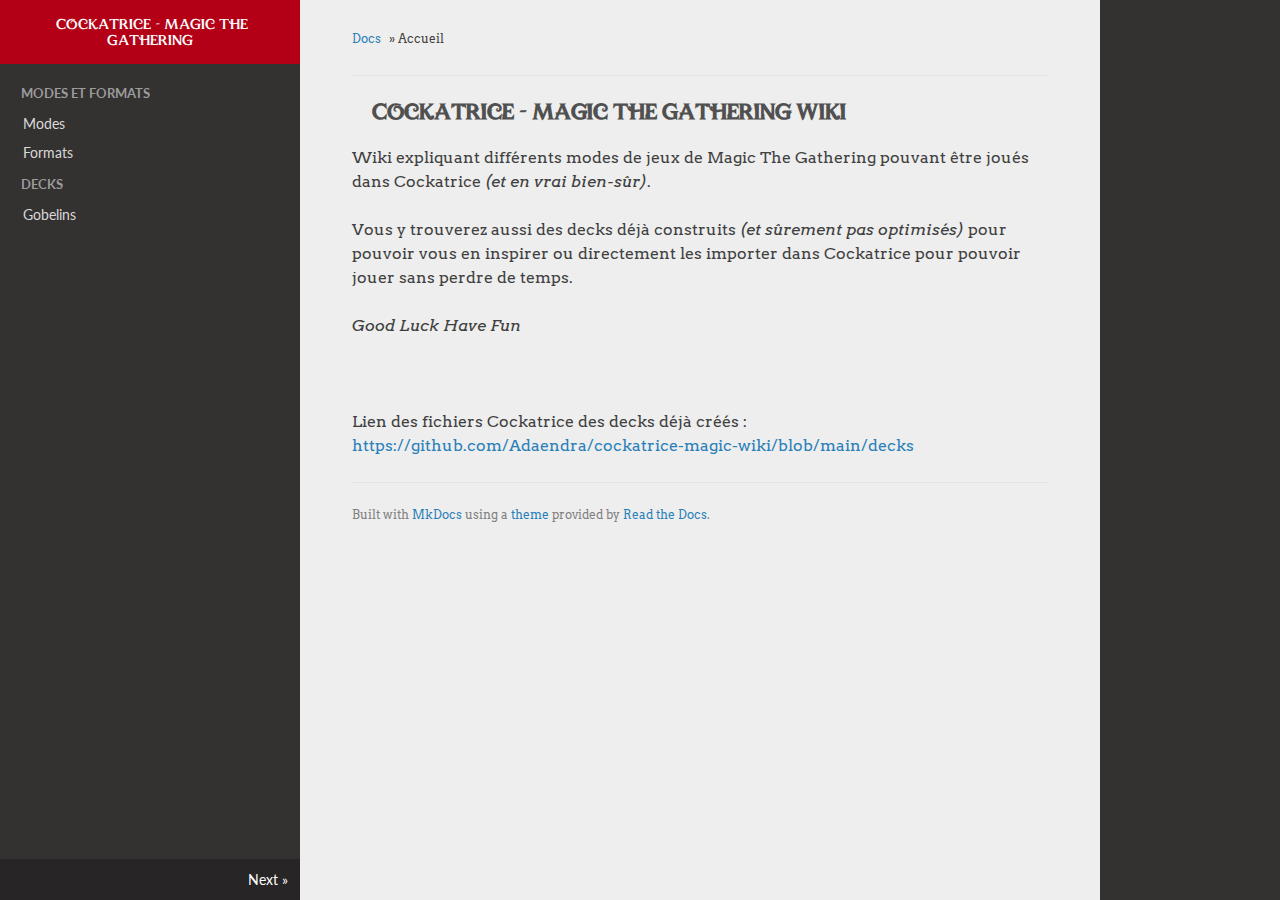
==== commit 04e95cd6: "Deployed b5cd569 with MkDocs version: 1.1.2" ====
--- a/index.html
+++ b/index.html
@@ -99,7 +99,8 @@
  sans perdre de temps. </p>
 <p><em>Good Luck Have Fun</em></p>
 <p><br/></p>
-<p>Lien des fichiers Cockatrice des decks déjà créés : https://github.com/Adaendra/cockatrice-magic-wiki/blob/main/decks</p>`.split('\n')
+<p>Lien des fichiers Cockatrice des decks déjà créés : 
+<a href="https://github.com/Adaendra/cockatrice-magic-wiki/blob/main/decks">https://github.com/Adaendra/cockatrice-magic-wiki/blob/main/decks</a></p>`.split('\n')
                   var jsonCard = false;
                   for(var i=0; i<l.length; i++) {
                     if (l[i] == '<blockquote>') {
@@ -163,7 +164,8 @@
  sans perdre de temps. </p>
 <p><em>Good Luck Have Fun</em></p>
 <p><br/></p>
-<p>Lien des fichiers Cockatrice des decks déjà créés : https://github.com/Adaendra/cockatrice-magic-wiki/blob/main/decks</p> -->
+<p>Lien des fichiers Cockatrice des decks déjà créés : 
+<a href="https://github.com/Adaendra/cockatrice-magic-wiki/blob/main/decks">https://github.com/Adaendra/cockatrice-magic-wiki/blob/main/decks</a></p> -->
               
             </div>
           </div>
@@ -210,5 +212,5 @@
 
 <!--
 MkDocs version : 1.1.2
-Build Date UTC : 2020-11-01 02:14:39.667144+00:00
+Build Date UTC : 2020-11-01 02:15:54.351131+00:00
 -->
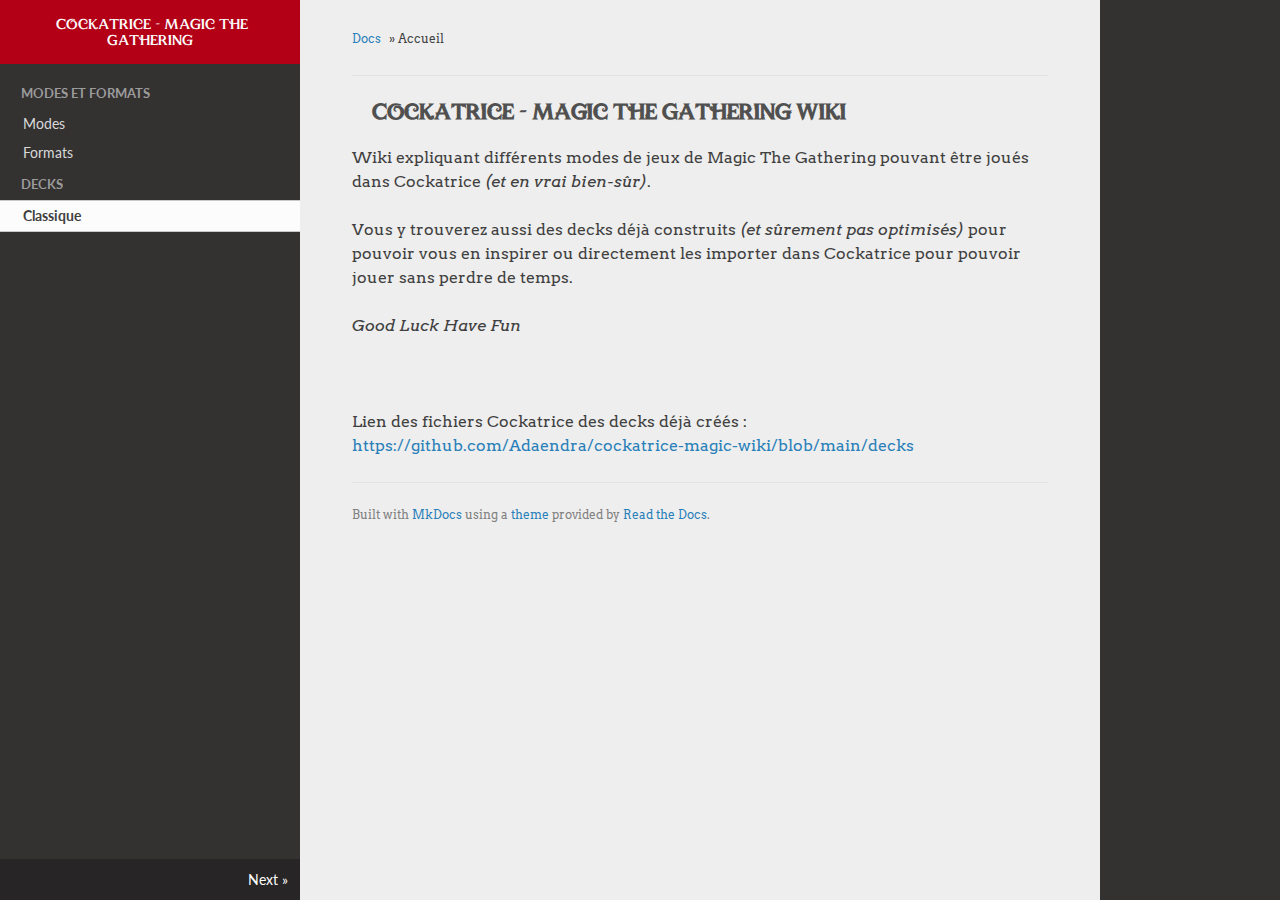
==== commit d1d539d6: "Deployed 9f8bd7d with MkDocs version: 1.1.2" ====
--- a/index.html
+++ b/index.html
@@ -53,7 +53,7 @@
                 </ul>
                 <p class="caption"><span class="caption-text">Decks</span></p>
                 <ul>
-                    <li class="toctree-l1"><a class="reference internal" href="decks/gobelins/">Gobelins</a>
+                    <li class="toctree-l1"><a class="reference internal" href="#">Classique</a>
                     </li>
                 </ul>
       </div>
@@ -99,8 +99,7 @@
  sans perdre de temps. </p>
 <p><em>Good Luck Have Fun</em></p>
 <p><br/></p>
-<p>Lien des fichiers Cockatrice des decks déjà créés : 
-<a href="https://github.com/Adaendra/cockatrice-magic-wiki/blob/main/decks">https://github.com/Adaendra/cockatrice-magic-wiki/blob/main/decks</a></p>`.split('\n')
+<p>Lien des fichiers Cockatrice des decks déjà créés : <a href="https://github.com/Adaendra/cockatrice-magic-wiki/blob/main/decks">https://github.com/Adaendra/cockatrice-magic-wiki/blob/main/decks</a></p>`.split('\n')
                   var jsonCard = false;
                   for(var i=0; i<l.length; i++) {
                     if (l[i] == '<blockquote>') {
@@ -164,8 +163,7 @@
  sans perdre de temps. </p>
 <p><em>Good Luck Have Fun</em></p>
 <p><br/></p>
-<p>Lien des fichiers Cockatrice des decks déjà créés : 
-<a href="https://github.com/Adaendra/cockatrice-magic-wiki/blob/main/decks">https://github.com/Adaendra/cockatrice-magic-wiki/blob/main/decks</a></p> -->
+<p>Lien des fichiers Cockatrice des decks déjà créés : <a href="https://github.com/Adaendra/cockatrice-magic-wiki/blob/main/decks">https://github.com/Adaendra/cockatrice-magic-wiki/blob/main/decks</a></p> -->
               
             </div>
           </div>
@@ -212,5 +210,5 @@
 
 <!--
 MkDocs version : 1.1.2
-Build Date UTC : 2020-11-01 02:15:54.351131+00:00
+Build Date UTC : 2020-11-01 02:28:57.683758+00:00
 -->
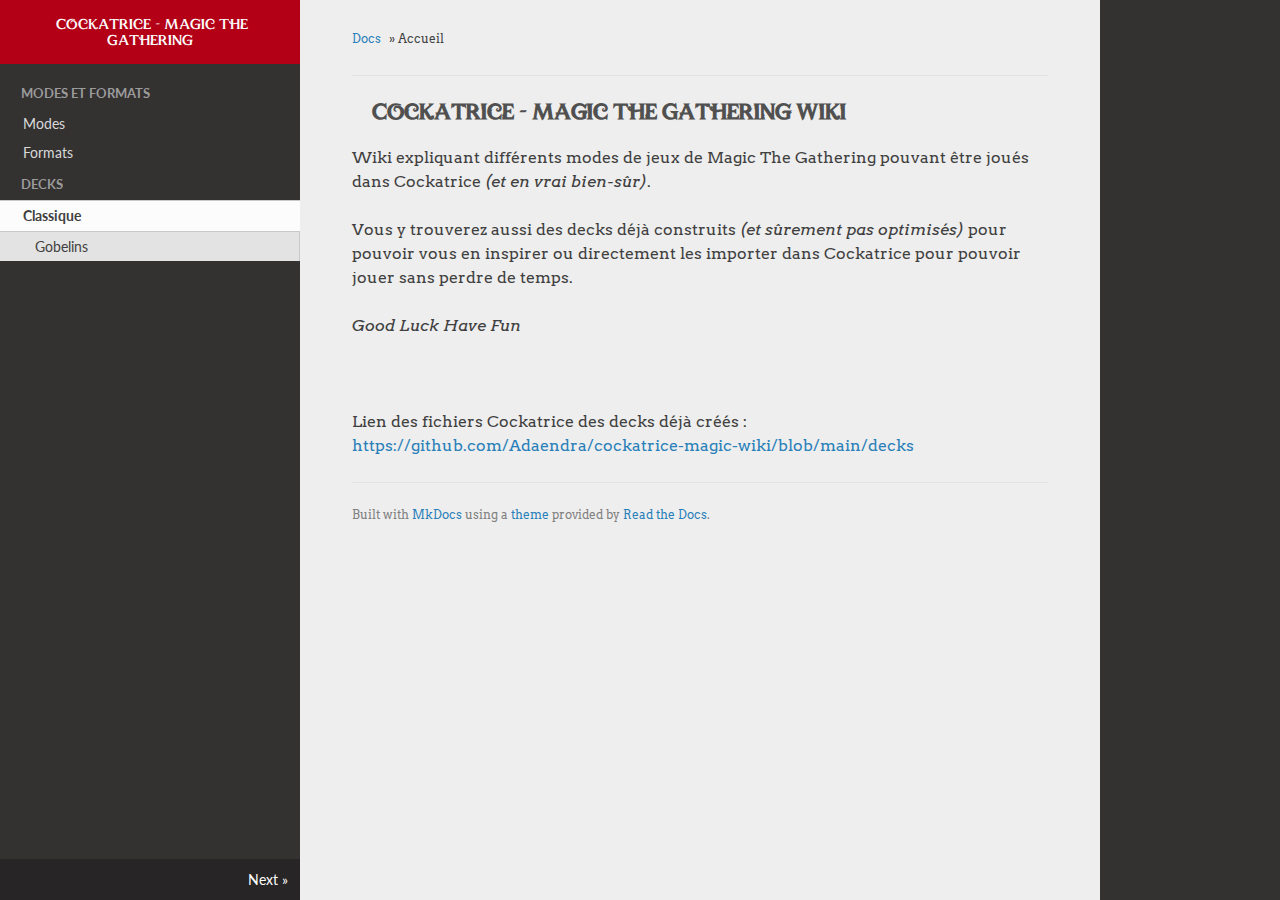
==== commit acf5f65e: "Deployed c19c41a with MkDocs version: 1.1.2" ====
--- a/index.html
+++ b/index.html
@@ -47,13 +47,33 @@
                 <p class="caption"><span class="caption-text">Modes et formats</span></p>
                 <ul>
                     <li class="toctree-l1"><a class="reference internal" href="modes/">Modes</a>
+    <ul>
+    <li class="toctree-l2"><a class="reference internal" href="modes/#chacun-pour-soi">Chacun pour soi</a>
+    </li>
+    <li class="toctree-l2"><a class="reference internal" href="modes/#pentagramme">Pentagramme</a>
+    </li>
+    <li class="toctree-l2"><a class="reference internal" href="modes/#2v2">2v2</a>
+    </li>
+    <li class="toctree-l2"><a class="reference internal" href="modes/#troll-a-deux-tetes">Troll à deux têtes</a>
+    </li>
+    </ul>
                     </li>
                     <li class="toctree-l1"><a class="reference internal" href="formats/">Formats</a>
+    <ul>
+    <li class="toctree-l2"><a class="reference internal" href="formats/#deck-classique">Deck Classique</a>
+    </li>
+    <li class="toctree-l2"><a class="reference internal" href="formats/#deck-commander">Deck Commander</a>
+    </li>
+    </ul>
                     </li>
                 </ul>
                 <p class="caption"><span class="caption-text">Decks</span></p>
                 <ul>
                     <li class="toctree-l1"><a class="reference internal" href="#">Classique</a>
+    <ul>
+                <li class="toctree-l2"><a class="reference internal" href="decks/classique/gobelins/">Gobelins</a>
+                </li>
+    </ul>
                     </li>
                 </ul>
       </div>
@@ -210,5 +230,5 @@
 
 <!--
 MkDocs version : 1.1.2
-Build Date UTC : 2020-11-01 02:28:57.683758+00:00
+Build Date UTC : 2020-11-01 02:29:35.824244+00:00
 -->
